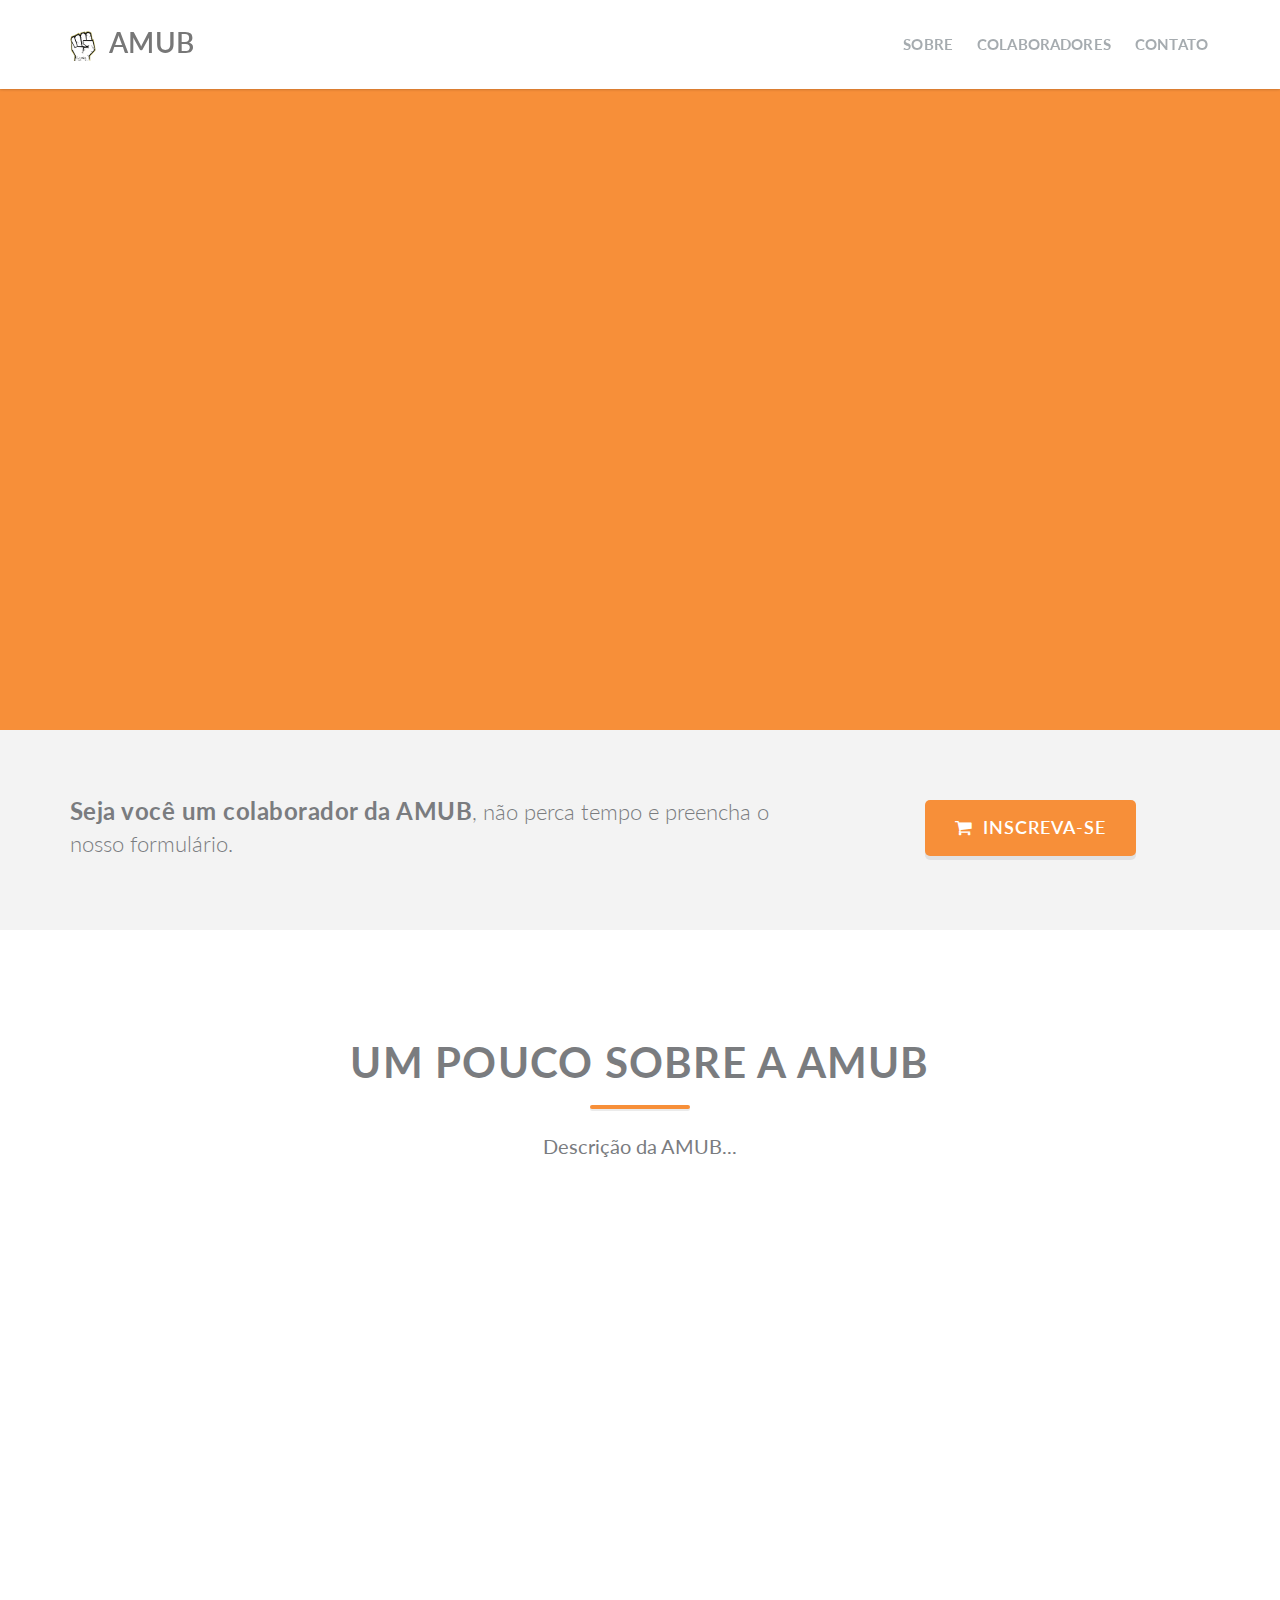
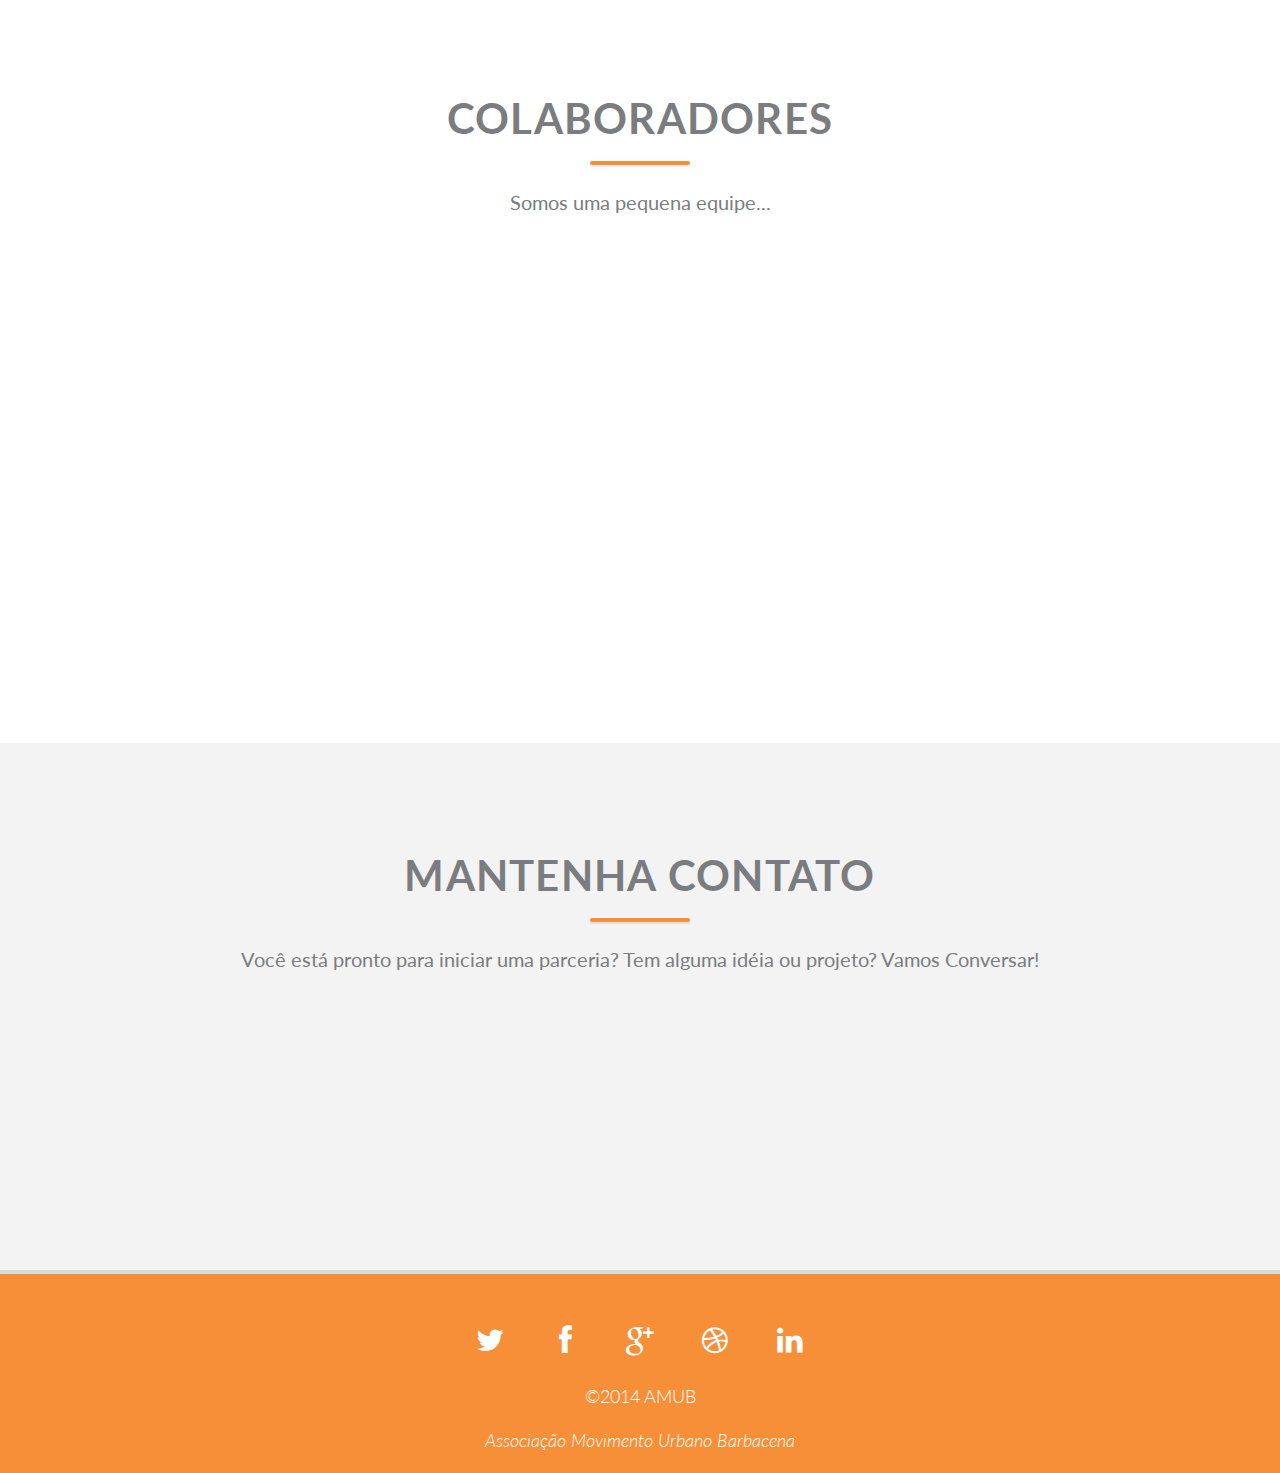
==== index.html @ cada004f "adicionado: index." ====
<!DOCTYPE html>
<html lang="en-US" class="no-js">
	<head>

		<!-- ==============================================
		Title and Meta Tags
		=============================================== -->
		<meta charset="utf-8">
		<title>AMUB | Associação Movimento Urbano Barbacena</title>
		<meta name="viewport" content="width=device-width, initial-scale=1, maximum-scale=1">
		<meta http-equiv="X-UA-Compatible" content="IE=edge">

		<!-- ==============================================
		Favicons
		=============================================== -->
		<link rel="shortcut icon" href="assets/favicon.png">
		<link rel="apple-touch-icon" href="assets/apple-touch-icon.png">
		<link rel="apple-touch-icon" sizes="72x72" href="assets/apple-touch-icon-72x72.png">
		<link rel="apple-touch-icon" sizes="114x114" href="assets/apple-touch-icon-114x114.png">
		
		<!-- ==============================================
		CSS
		=============================================== -->    
		<link rel="stylesheet" href="css/bootstrap.min.css">
		<link rel="stylesheet" href="css/font-awesome.css">
		<link rel="stylesheet" href="css/flexslider.css">
		<link rel="stylesheet" href="css/sequencejs-qubico.css" />
		<link rel="stylesheet" href="css/colorbox.css" />
		<link rel="stylesheet" href="css/qubico.css">
		<link id="main" rel="stylesheet" href="css/qubico-cyan.css">
		<link id="theme" rel="stylesheet" href="css/qubico-cyan.css">
		<link rel="stylesheet" href="css/style-switcher.css">
		
		
		<!-- ==============================================
		Fonts
		=============================================== -->
		<link href='http://fonts.googleapis.com/css?family=Dosis:600,700,800' rel='stylesheet' type='text/css'>
		<link href='http://fonts.googleapis.com/css?family=Lato:400,300,300italic,400italic,700,700italic,900' rel='stylesheet' type='text/css'>
		
		<!-- ==============================================
		JS
		=============================================== -->
			
		<!--[if lt IE 9]>
			<script src="js/respond.min.js"></script>
		<![endif]-->
		
		<script type="text/javascript" src="js/libs/modernizr.min.js"></script>
		
		
	</head>
  
	<body data-spy="scroll" data-target="#main-nav" data-offset="400">
		<!-- ==============================================
		MAIN NAV
		=============================================== -->
		<div id="main-nav" class="navbar navbar-fixed-top">
			<div class="container">
			
				<div class="navbar-header">
				
					<button type="button" class="navbar-toggle" data-toggle="collapse" data-target="#site-nav">
						<span class="icon-bar"></span><span class="icon-bar"></span><span class="icon-bar"></span>
					</button>
					
					<!-- ======= LOGO ========-->
					<a class="navbar-brand scrollto" href="index.html#home">
						<span class="logo-small"><img src="assets/logo-small-cyan.png" alt=""/></span>
						<span class="to-top"><i class="fa fa-arrow-up"></i></span>
						
						AMUB
						
						<!-- ==== Image Logo ==== -->
						<!--<img class="site-logo" src="assets/google-logo.png" alt="logo" />-->
					</a>
					
				</div>
				
				<div id="site-nav" class="navbar-collapse collapse">
					<ul class="nav navbar-nav navbar-right">
						<li class="sr-only">
							<a href="index.html#home" class="scrollto">Inicio</a>
						</li>
						<li>
							<a href="index.html#about" class="scrollto">Sobre</a>
						</li>
						<li>
							<a href="index.html#team" class="scrollto">Colaboradores</a>
						</li>
						<li>
							<a href="index.html#contact" class="scrollto">Contato</a>
						</li>
					</ul>
				</div><!--End navbar-collapse -->
				
			</div><!--End container -->
			
		</div><!--End main-nav -->
		
		<!-- ==============================================
		HEADER
		=============================================== -->
		<header id="home" class="jumbotron">
			
			<div id="sequence-theme">
			
				<div id="sequence">

					<ul class="controls">
						<li class="sequence-prev"><i class="fa fa-angle-left fa-fw"></i></li>
						<li class="sequence-next"><i class="fa fa-angle-right fa-fw"></i></li>
					</ul>

					<ul class="sequence-canvas container">
						<li>
							<div class="message-slide3">
								<h2 class="title in-from-left fast delay1">Bem Vindo a AMUB</h2>
								<p class="in-from-left fast delay3">Associação Movimento Urbano Barbacena</p>
							</div>
							<div class="slide3-img1 in-from-top fast">
								<img class="img-responsive" src="assets/slider/imac.png" alt="" />
							</div>
							<div class="slide3-img2 in-from-top fast delay1">
								<img class="img-responsive" src="assets/slider/ipad-flat.png" alt="" />
							</div>
							<div class="slide3-img3 in-from-top fast delay2">
								<img class="img-responsive" src="assets/slider/iphone-flat.png" alt="" />
							</div>
						</li>
					</ul>

				</div>
				
			</div>
			
		</header><!--End header -->
		
		<!-- ==============================================
		CALL TO ACTION
		=============================================== -->			
		<section class="gray-bg cta">
		
			<div class="container">
			
				<div class="row">
					<div class="col-md-8 cta-message">
						<p><strong>Seja você um colaborador da AMUB</strong>, não perca tempo e preencha o nosso formulário.</p>
					</div>
					<div class="col-md-4 cta-button">
						<p class="text-center"><a class="btn btn-qubico" href="https://wrapbootstrap.com/theme/qubico-one-page-creative-portfolio-WB0KC2813" target="_blank"><i class="fa fa-shopping-cart"></i>Inscreva-se</a></p>
					</div>
				</div><!--End row-->
				
			</div><!--End container -->
			
		</section><!--End Call to Action -->
		
		<!-- ==============================================
		FEATURES
		=============================================== -->
		<section id="about" class="white-bg padding-top-bottom">
		
			<div class="container features">
				
				<h1 class="section-title">UM POUCO SOBRE A AMUB</h1>
				<p class="section-description">Descrição da AMUB...</p>
				
				<div class="row">
				
					<div class="col-sm-4 scrollimation fade-up">
						
						<div class="media">
							<div class="icon pull-left">
								<i class="media-object icon-1 fa fa-html5"></i>
								<i class="media-object icon-2 fa fa-css3"></i>
							</div>
							
							<div class="media-body">
								<h4>BMX</h4>
								<p>Descrição BMX...</p>
							</div>
						</div>
						
					</div>
					
					<div class="col-sm-4 scrollimation fade-up d1">
						
						<div class="media">
							<div class="icon pull-left">
								<i class="media-object icon-1 fa fa-mobile"></i>
								<i class="media-object icon-2 fa fa-desktop"></i>
							</div>
							
							<div class="media-body">
								<h4>SKATE</h4>
								<p>Descrição SKATE...</p>
							</div>
						</div>
						
					</div>
					
					<div class="col-sm-4 scrollimation fade-up d2">
						
						<div class="media">
							<div class="icon pull-left">
								<i class="media-object icon-1 fa fa-leaf"></i>
								<i class="media-object icon-2 fa fa-pencil"></i>
							</div>
							
							<div class="media-body">
								<h4>SLACK LINE</h4>
								<p>Descrição SLACK LINE...</p>
							</div>
						</div>
						
					</div>
					
				</div>
				
				<div class="row">
					
					<div class="col-sm-4 scrollimation fade-up">
						
						<div class="media">
							<div class="icon pull-left">
								<i class="media-object icon-1 fa fa-heart-o"></i>
								<i class="media-object icon-2 fa fa-heart"></i>
							</div>
							
							<div class="media-body">
								<h4>HIP-HOP</h4>
								<p>Descrição HIP-HOP...</p>
							</div>
						</div>
						
					</div>
					
					<div class="col-sm-4 scrollimation fade-up d1">
						
						<div class="media">
							<div class="icon pull-left">
								<i class="media-object icon-1 fa fa-cog"></i>
								<i class="media-object icon-2 fa fa-cogs"></i>
							</div>
							
							<div class="media-body">
								<h4>INLINE</h4>
								<p>Descrição INLINE...</p>
							</div>
						</div>
						
					</div>
					
					<div class="col-sm-4 scrollimation fade-up d2">
						
						<div class="media">
							<div class="icon pull-left">
								<i class="media-object icon-1 fa fa-star-o"></i>
								<i class="media-object icon-2 fa fa-star"></i>
							</div>
							
							<div class="media-body">
								<h4>WHELLING</h4>
								<p>Descrição WHELLING...</p>
							</div>
						</div>
						
					</div>
					
				</div>
			
			</div>
			
		</section>
		
		<!-- ==============================================
		TEAM
		=============================================== -->
		<section id="team" class="white-bg padding-top-bottom">
		
			<div class="container">
				
				<h1 class="section-title">Colaboradores</h1>
				<p class="section-description">Somos uma pequena equipe...</p>
						
				<div class="row team-member">
				
					<div class="col-sm-3 col-sm-offset-1 member-thumb scrollimation fade-right">
					
						<img class="img-responsive img-center" src="assets/lucas-ribeiro.jpg" alt="" />
						<h4>Lucas Ribeiro</h4>
						<p class="title">Fundador</p>
						
					</div>
					
					<div class="col-sm-7 scrollimation fade-left">
					
						<div class="member-details">
							<p>descrição do lucas...</p>
							
							<ul class="member-socials">
								<li><a href="mailto:mail@example.com"><i class="fa fa-envelope fa-fw"></i></a></li>
								<li><a href="index.html#link"><i class="fa fa-twitter fa-fw"></i></a></li>
								<li><a href="index.html#link"><i class="fa fa-facebook fa-fw"></i></a></li>
								<li><a href="index.html#link"><i class="fa fa-linkedin fa-fw"></i></a></li>
							</ul>
						</div>
					</div>
				</div>
				
			</div>
			
		</section>


		<!-- ==============================================
		CONTACT
		=============================================== -->
		<section id="contact" class="gray-bg padding-top-bottom">
			
			<div class="container">
			
				<h1 class="section-title">MANTENHA CONTATO</h1>
				<p class="section-description">Você está pronto para iniciar uma parceria? Tem alguma idéia ou projeto? Vamos Conversar!</p>
				
				<div class="row">
				
					<div class="col-sm-4 text-center contact-item scrollimation fade-right">
					
						<a class="icon" href="http://goo.gl/maps/0m7WQ" target="_blank"><i class="fa fa-map-marker fa-fw"></i></a>
						<h2>Localização</h2>
						<p>Barbacena, rua bahia...</p>
						
					</div>
				
					<div class="col-sm-4 text-center contact-item scrollimation fade-up">
					
						<a class="icon" href="mailto:mail@example.com"><i class="fa fa-envelope fa-fw"></i></a>
						<h2>Envie um email</h2>
						<p>mail@example.com</p>
						
					</div>
					
					<div class="col-sm-4 text-center contact-item scrollimation fade-left">
					
						<a class="icon" href="index.html#link"><i class="fa fa-phone fa-fw"></i></a>
						<h2>Telefone</h2>
						<p>+55 3332-4453</p>
					
					</div>
					
				</div>
			
			</div>
			
		</section>
		
		<!-- ==============================================
		FOOTER
		=============================================== -->	
		<footer id="main-footer" class="color-bg light-typo">
		
			<div class="container text-center">
				<ul class="social-links">
					<li><a href="index.html#link"><i class="fa fa-twitter fa-fw"></i></a></li>
					<li><a href="index.html#link"><i class="fa fa-facebook fa-fw"></i></a></li>
					<li><a href="index.html#link"><i class="fa fa-google-plus fa-fw"></i></a></li>
					<li><a href="index.html#link"><i class="fa fa-dribbble fa-fw"></i></a></li>
					<li><a href="index.html#link"><i class="fa fa-linkedin fa-fw"></i></a></li>
				</ul>
				<p>&copy;2014 AMUB</p>
				<em>Associação Movimento Urbano Barbacena</em>
			
			</div>
			
		</footer>
		
		
		<!-- ==============================================
		SCRIPTS
		=============================================== -->	
		<script src="http://ajax.googleapis.com/ajax/libs/jquery/1.8.2/jquery.min.js"></script>
		<script>window.jQuery || document.write('<script src="js/libs/jquery-1.8.2.min.js">\x3C/script>')</script>
		
		<script src="js/libs/bootstrap.min.js"></script>
		<script src='js/jquery.easing.1.3.min.js'></script>
		<script src='js/jquery.scrollto.js'></script>
		<script src='js/jquery.flexslider.min.js'></script>
		<script src='js/jquery.fitvids.js'></script>
		<script src='js/jquery.fittext.js'></script>
		<script src="js/waypoints.min.js"></script>
		<script src="js/jquery.countTo.js"></script>
		<script src="js/jquery.easypiechart.js"></script>
		<script src="js/jquery.sequence-min.js"></script>
		<script src="js/jquery.colorbox-min.js"></script>
		<script src="js/contact.js"></script>
		<script src="js/qubico.js"></script>
		<script src="js/style-switcher.js"></script>

	</body>
	
</html>
---- css/sequencejs-qubico.css ----
/*
Theme created for use with Sequence.js (http://www.sequencejs.com/)

Theme: Apple Style
Version: 1.3
Theme Author: Ian Lunn @IanLunn
Author URL: http://www.ianlunn.co.uk/
Theme URL: http://www.sequencejs.com/themes/apple-style/

This is a FREE theme and is available under a MIT License:
http://www.opensource.org/licenses/mit-license.php

Sequence.js and its dependencies are (c) Ian Lunn Design 2012 - 2013 unless otherwise stated.
*/
/* CSS RESET - http://meyerweb.com/eric/tools/css/reset/ v2.0 | 20110126 */


ol, ul {
  list-style: none;
}


#sequence-theme {
  width: 100%;
  height: 650px;
  overflow: hidden;
}

/* when in fallback mode (for browsers that don't support transitions) hide anything outside of the Sequence container */
#sequence.sequence-fallback {
  overflow: hidden;
}

#sequence {
  position: relative;
  height: 650px;
  width: 100%;
  margin: 0 auto;
  background: transparent;
  opacity:0;
  /* Preloader */
  /* !Preloader */
  /* Frame Animations */
  /* !Frame Animations */
}
#sequence > .sequence-canvas {
    position:relative;
  height: 100%;
  padding:0;
}
#sequence > .sequence-canvas > li {
  position: absolute;
  width: 100%;
  height: 100%;
  z-index: 1;
}
#sequence > .sequence-canvas li > * {
  position: absolute;
}

#sequence h2 {
  font-family: "Dosis", sans-serif;
  font-size: 58px;
  font-weight: bold;
  margin: 0 0 10px 0;
}

#sequence p {
    line-height:32px;
}

#sequence h3 {
  font-family: "Magra", sans-serif;
  font-size: 20px;
}
#sequence .controls {
  height: 49px;
  margin: -25px auto 0;
  padding:0;
  position: relative;
  top: 50%;
  width: 100%;
  z-index: 9998;
}
#sequence .sequence-prev,
#sequence .sequence-next {
  position: absolute;
  z-index: 10000;
  cursor:pointer;
  transition:opacity .3s ease-out;
    width: auto;
    height: 70px;
    line-height:70px;
    top:50%;
    margin-top:-35px;
    font-size:68px;
    opacity: 0.6;
}
#sequence .sequence-next {
  right: 0;
}
#sequence .sequence-prev {
  left: 0;
}

#sequence .sequence-next:hover,
#sequence .sequence-prev:hover,
#sequence .sequence-pause:hover {
  opacity:1;
}
#sequence .sequence-preloader {
  height: 100%;
  position: absolute;
  width: 100%;
  z-index: 999999;
}
#sequence .sequence-preloader img {
  background: #ff9933;
  -webkit-border-radius: 6px;
  -moz-border-radius: 6px;
  -ms-border-radius: 6px;
  -o-border-radius: 6px;
  border-radius: 6px;
  display: inline-block;
  height: 12px;
  opacity: 0;
  position: relative;
  top: -50%;
  width: 12px;
  -webkit-animation: preload 1s infinite;
  -moz-animation: preload 1s infinite;
  -ms-animation: preload 1s infinite;
  -o-animation: preload 1s infinite;
  animation: preload 1s infinite;
}
#sequence .sequence-preloader .preloading {
  height: 12px;
  margin: 0 auto;
  top: 50%;
  position: relative;
  width: 48px;
}
#sequence .sequence-preloader img:nth-child(2) {
  -webkit-animation-delay: 0.15s;
  -moz-animation-delay: 0.15s;
  -ms-animation-delay: 0.15s;
  -o-animation-delay: 0.15s;
  animation-delay: 0.15s;
}
#sequence .sequence-preloader img:nth-child(3) {
  -webkit-animation-delay: 0.3s;
  -moz-animation-delay: 0.3s;
  -ms-animation-delay: 0.3s;
  -o-animation-delay: 0.3s;
  animation-delay: 0.3s;
}
#sequence .sequence-preloader .preloading-complete {
  opacity: 0;
  visibility: hidden;
  -webkit-transition-duration: 1s;
  -moz-transition-duration: 1s;
  -ms-transition-duration: 1s;
  -o-transition-duration: 1s;
  transition-duration: 1s;
}
#sequence .slide1-img {
  right:2%;
  bottom:100px;
  width:45%;
}

#sequence .imac-screen {
    position:absolute;
    width:89.2%;
    height:66%;
    top:5.2%;
    left:5.5%;
    overflow:hidden;
}

#sequence .message-slide1 {
  left: 2%;
  top: 200px;
  width:45%;
}
#sequence .slide2-img {
  left: 10%;
  bottom:100px;
    width:30%;
}

#sequence .ipad-screen {
    position:absolute;
    width:84.5%;
    height:82.4%;
    top:8.8%;
    left:7.5%;
    overflow:hidden;
}

#sequence .message-slide2 {
  right: 10%;
  top: 200px;
    width:40%;
}
#sequence .slide3-img2 {
    width:17%;
  right:37%;
  bottom:100px;
  z-index: 3;
}
#sequence .slide3-img3 {
    width:8%;
  right: 0;
  bottom:100px;
  z-index: 2;
}

#sequence .iphone-screen {
    position:absolute;
    width:83%;
    height:72%;
    top:14.4%;
    left:9%;
    overflow:hidden;
}

#sequence .slide3-img1 {
  right:2%;
  bottom:100px;
  width:45%;
  z-index: 1;
}
#sequence .message-slide3 {
  left: 2%;
  top: 200px;
  width:40%;
}

#sequence .sequence-canvas .in-from-left {
  -webkit-transform: translateX(-1000px);
  -moz-transform: translateX(-1000px);
  -ms-transform: translateX(-1000px);
  -o-transform: translateX(-1000px);
  transform: translateX(-1000px);
}

#sequence .sequence-canvas .animate-in .in-from-left {
  -webkit-transform: translateX(0);
  -moz-transform: translateX(0);
  -ms-transform: translateX(0);
  -o-transform: translateX(0);
  transform: translateX(0);
}

#sequence .sequence-canvas .animate-out .in-from-left {
  -webkit-transform: translateX(-1000px);
  -moz-transform: translateX(-1000px);
  -ms-transform: translateX(-1000px);
  -o-transform: translateX(-1000px);
  transform: translateX(-1000px);
}

#sequence .sequence-canvas .in-from-right {
  -webkit-transform: translateX(1000px);
  -moz-transform: translateX(1000px);
  -ms-transform: translateX(1000px);
  -o-transform: translateX(1000px);
  transform: translateX(1000px);
}

#sequence .sequence-canvas .animate-in .in-from-right {
  -webkit-transform: translateX(0);
  -moz-transform: translateX(0);
  -ms-transform: translateX(0);
  -o-transform: translateX(0);
  transform: translateX(0);
}

#sequence .sequence-canvas .animate-out .in-from-right {
  -webkit-transform: translateX(1000px);
  -moz-transform: translateX(1000px);
  -ms-transform: translateX(1000px);
  -o-transform: translateX(1000px);
  transform: translateX(1000px);
}

#sequence .sequence-canvas .in-from-top {
  -webkit-transform: translateY(-1000px);
  -moz-transform: translateY(-1000px);
  -ms-transform: translateY(-1000px);
  -o-transform: translateY(-1000px);
  transform: translateY(-1000px);
}

#sequence .sequence-canvas .animate-in .in-from-top {
  -webkit-transform: translateY(0);
  -moz-transform: translateY(0);
  -ms-transform: translateY(0);
  -o-transform: translateY(0);
  transform: translateY(0);
}

#sequence .sequence-canvas .animate-out .in-from-top {
  -webkit-transform: translateY(-1000px);
  -moz-transform: translateY(-1000px);
  -ms-transform: translateY(-1000px);
  -o-transform: translateY(-1000px);
  transform: translateY(-1000px);
}

#sequence .sequence-canvas .in-from-bottom {
  -webkit-transform: translateY(1000px);
  -moz-transform: translateY(1000px);
  -ms-transform: translateY(1000px);
  -o-transform: translateY(1000px);
  transform: translateY(1000px);
}

#sequence .sequence-canvas .animate-in .in-from-bottom {
  -webkit-transform: translateY(0);
  -moz-transform: translateY(0);
  -ms-transform: translateY(0);
  -o-transform: translateY(0);
  transform: translateY(0);
}

#sequence .sequence-canvas .animate-out .in-from-bottom {
  -webkit-transform: translateY(1000px);
  -moz-transform: translateY(1000px);
  -ms-transform: translateY(1000px);
  -o-transform: translateY(1000px);
  transform: translateY(1000px);
}

#sequence .sequence-canvas .fast {
  -webkit-transition-duration: 0.8s;
  -moz-transition-duration: 0.8s;
  -ms-transition-duration: 0.8s;
  -o-transition-duration: 0.8s;
  transition-duration: 0.8s;
  transition-delay:.6s;
}

#sequence .sequence-canvas .slow {
  -webkit-transition-duration: 1.2s;
  -moz-transition-duration: 1.2s;
  -ms-transition-duration: 1.2s;
  -o-transition-duration: 1.2s;
  transition-duration: 1.2s;
  transition-delay:.6s;
}

#sequence .sequence-canvas .animate-out .slow,
#sequence .sequence-canvas .animate-out .fast{
  transition-delay:0s;
	
}

#sequence .sequence-canvas .delay1 {
  transition-delay:1s;
}

#sequence .sequence-canvas .delay2 {
  transition-delay:1.4s;
}

#sequence .sequence-canvas .delay3 {
  transition-delay:1.8s;
}


#sequence .sequence-canvas li > * {
	opacity:0;
  -webkit-transition-duration: 1.2s;
  -moz-transition-duration: 1.2s;
  -ms-transition-duration: 1.2s;
  -o-transition-duration: 1.2s;
  transition-duration: 1.2s;
}

#sequence .sequence-canvas .animate-in > * {
	opacity:1;
}

#sequence .sequence-canvas .animate-out > * {
	opacity:0;
}

@media (max-width: 991px){
    #sequence,
    #sequence-theme{
        height:530px;
    }
}

@media (max-width: 767px){
    
    #sequence,
    #sequence-theme{
        height:400px;
    }
    
    #sequence .slide1-img,
    #sequence .slide2-img,
    #sequence .message-slide1,
    #sequence .message-slide2,
    #sequence .message-slide3 {
      top:80px;
      bottom: auto;
    }
    
    #sequence .slide3-img2 {
      bottom:50px;
    }
    #sequence .slide3-img3 {
      right:1%;
      bottom:50px;
    }
    
    #sequence .slide3-img1 {
      bottom:50px;
    }
}

@media (max-width: 479px){
    #sequence,
    #sequence-theme{
        height:300px;
    }
    
    #sequence p {
        line-height:18px;
    }
}

@media (max-width: 1169px){
	
	#sequence .controls {
		display:none;
	}

}
---- css/colorbox.css ----
/*
    Colorbox Core Style:
    The following CSS is consistent between example themes and should not be altered.
*/
#colorbox, #cboxOverlay, #cboxWrapper{position:absolute; top:0; left:0; z-index:9999; overflow:hidden;}
#cboxOverlay{position:fixed; width:100%; height:100%;}
#cboxMiddleLeft, #cboxBottomLeft{clear:left;}
#cboxContent{position:relative;}
#cboxLoadedContent{overflow:auto; -webkit-overflow-scrolling: touch;}
#cboxTitle{margin:0;}
#cboxLoadingOverlay, #cboxLoadingGraphic{position:absolute; top:0; left:0; width:100%; height:100%;}
#cboxPrevious, #cboxNext, #cboxClose, #cboxSlideshow{cursor:pointer;}
.cboxPhoto{float:left; margin:auto; border:0; display:block; max-width:none; -ms-interpolation-mode:bicubic;}
.cboxIframe{width:100%; height:100%; display:block; border:0;}
#colorbox, #cboxContent, #cboxLoadedContent{box-sizing:content-box; -moz-box-sizing:content-box; -webkit-box-sizing:content-box;}

/* 
    User Style:
    Change the following styles to modify the appearance of Colorbox.  They are
    ordered & tabbed in a way that represents the nesting of the generated HTML.
*/
#cboxOverlay{background:rgba(0,0,0,0.9);}
#colorbox{outline:0;}
    #cboxTopLeft{width:21px; height:21px; background:url(images/controls.png) no-repeat -101px 0;}
    #cboxTopRight{width:21px; height:21px; background:url(images/controls.png) no-repeat -130px 0;}
    #cboxBottomLeft{width:21px; height:21px; background:url(images/controls.png) no-repeat -101px -29px;}
    #cboxBottomRight{width:21px; height:21px; background:url(images/controls.png) no-repeat -130px -29px;}
    #cboxMiddleLeft{width:21px; background:url(images/controls.png) left top repeat-y;}
    #cboxMiddleRight{width:21px; background:url(images/controls.png) right top repeat-y;}
    #cboxTopCenter{height:21px; background:url(images/border.png) 0 0 repeat-x;}
    #cboxBottomCenter{height:21px; background:url(images/border.png) 0 -29px repeat-x;}
    #cboxContent{background:#fff; overflow:hidden;}
        .cboxIframe{background:#fff;}
        #cboxError{padding:50px; border:1px solid #ccc;}
        #cboxLoadedContent{margin-bottom:28px;}
        #cboxTitle{position:absolute; bottom:4px; left:0; text-align:center; width:100%; color:#949494;}
        #cboxCurrent{position:absolute; bottom:4px; left:58px; color:#949494;}
        #cboxLoadingOverlay{background:url(images/loading_background.png) no-repeat center center;}
        #cboxLoadingGraphic{background:url(images/loading.gif) no-repeat center center;}

        /* these elements are buttons, and may need to have additional styles reset to avoid unwanted base styles */
        #cboxPrevious, #cboxNext, #cboxSlideshow, #cboxClose {border:0; padding:0; margin:0; overflow:visible; width:auto; background:none; }
        
        /* avoid outlines on :active (mouseclick), but preserve outlines on :focus (tabbed navigating) */
        #cboxPrevious:active, #cboxNext:active, #cboxSlideshow:active, #cboxClose:active {outline:0;}

        #cboxSlideshow{position:absolute; bottom:4px; right:30px; color:#0092ef;}
        #cboxPrevious{position:absolute; bottom:0; left:0; background:url(images/controls.png) no-repeat -75px 0; width:25px; height:25px; text-indent:-9999px;}
        #cboxPrevious:hover{background-position:-75px -25px;}
        #cboxNext{position:absolute; bottom:0; left:27px; background:url(images/controls.png) no-repeat -50px 0; width:25px; height:25px; text-indent:-9999px;}
        #cboxNext:hover{background-position:-50px -25px;}
        #cboxClose{position:absolute; bottom:0; right:0; background:url(images/controls.png) no-repeat -25px 0; width:25px; height:25px; text-indent:-9999px;}
        #cboxClose:hover{background-position:-25px -25px;}

/*
  The following fixes a problem where IE7 and IE8 replace a PNG's alpha transparency with a black fill
  when an alpha filter (opacity change) is set on the element or ancestor element.  This style is not applied to or needed in IE9.
  See: http://jacklmoore.com/notes/ie-transparency-problems/
*/
.cboxIE #cboxTopLeft,
.cboxIE #cboxTopCenter,
.cboxIE #cboxTopRight,
.cboxIE #cboxBottomLeft,
.cboxIE #cboxBottomCenter,
.cboxIE #cboxBottomRight,
.cboxIE #cboxMiddleLeft,
.cboxIE #cboxMiddleRight {
    filter: progid:DXImageTransform.Microsoft.gradient(startColorstr=#00FFFFFF,endColorstr=#00FFFFFF);
}
---- css/qubico.css ----
/*--------------------
-----Main Styles------
----------------------*/
body{
	font-family: Lato, Arial, sans-serif;
	font-size:18px;
	color:#7a7c7f;
	font-weight:300;
	overflow-x:hidden;
}

h1,
h2,
h3,
h4,
h5,
h6{
	font-family: Lato, Arial, sans-serif;
    font-weight:400;
    letter-spacing:0.02em;
    margin:0 0 20px;
}

p {
    font-size:18px;
    line-height:24px;
    font-weight:300;
    margin-bottom:20px;
}

.lead {
    font-size:20px;
    line-height:28px;
    font-weight:100;
    letter-spacing:0.02em;
    margin-top:40px;
    margin-bottom:40px;
}

a,
a:hover,
a:focus {
    outline:none !important;
    text-decoration:none;
}

a {
  color:#5cc9df;
  text-decoration: none;
}

a:hover,
a:focus {
  color:#5cc9df;
  text-decoration: underline;
}

a:focus,
.btn:focus {
  outline: none;
}

.color-bg a{
	color:#fff;
	text-decoration: underline;
}

.color-bg a:hover,
.color-bg a:focus {
  color:#fff;
  text-decoration: none;
}

.primary {
	color:#5cc9df;
}

/*----------------------
---Main Layout Styles---
------------------------*/
.img-center{
    margin:0 auto;
}

.padding-top-bottom {
    padding:100px 0;
}

.padding-top {
    padding:100px 0 0;
}

.navbar {
    margin:0;
    border-radius:0;
}

.section-title{
    position:relative;
    margin-bottom:40px;
    font-size:42px;
    line-height:64px;
    font-weight:700;
    letter-spacing:0.03em;
    text-align:center;
    text-transform:uppercase;
}

.section-title:after{
    display:block;
    content:"";
    width:100px;
    height:4px;
    position:absolute;
    left:50%;
    bottom:-15px;
    margin-left:-50px;
    background:#5cc9df;
    border-radius:3px;
    box-shadow:0 2px 0 rgba(0,0,0,0.08);
}

.section-description {
    text-align:center;
    font-size:20px;
    font-weight:400;
	margin-bottom:60px;
}

.subsection-title{  
    text-align:center;
    margin-top:80px;
}

.subsection-description {
    text-align:center;
	margin-bottom:60px;
}

/*------------------
----- Buttons ------
--------------------*/

.btn-qubico {
	border: none;
	font-family: inherit;
	font-size: inherit;
	cursor: pointer;
	padding: 15px 30px;
	display: inline-block;
	margin:20px 0;
	text-transform: uppercase;
	text-decoration: none;
	letter-spacing: 1px;
	font-weight: 600;
	outline: none;
	position: relative;
	background: #5cc9df;
	color: #fff;
	box-shadow: 0 4px rgba(0,0,0,0.07);
	border-radius: 5px;
	-webkit-transition: none;
	-moz-transition: none;
	transition: none;
}

.btn-qubico:hover,
.btn-qubico:focus {
	color: #fff;
	box-shadow: 0 3px rgba(0,0,0,0.07);
	top: 1px;
	text-decoration: none;
}

.btn-qubico:active {
	color: #fff;
	box-shadow: 0 2px rgba(0,0,0,0.07);
	top: 2px;
	text-decoration: none;
}

.btn-qubico.white {
	background: transparent;
	border:2px solid #fff;
	box-shadow: none;
	text-decoration: none;
	-webkit-transition:all .3s ease-out;
	transition:all .3s ease-out;
}

.btn-qubico.white:hover,
.btn-qubico.white:focus,
.btn-qubico.white:active {
	background: #fff;
	color:#5CC9DF;
	top:0;
	box-shadow:0 3px rgba(0,0,0,0.1);
	text-decoration: none;
}

.btn-qubico [class*=fa]{
    margin-right:10px;
}

/*----------------
----- Colors -----
------------------*/

.white-bg{
    background:#fff;
}

.gray-bg{
    background:#f3f3f3;
}

.color-bg{
    background:#5cc9df;
}

.dark-bg{
    background:#4E5961;
}

.light-typo {
    color:#fff;
}

.color-bg.light-typo .section-title:after{
	background:#fff;
}

/*----------------------
----Navigation Styles---
------------------------*/
#main-nav .navbar-toggle{
    border:1px solid #4E5961;
    border-radius:0;
}

#main-nav .icon-bar {
    background:#4E5961;
}

.navbar-brand,
.navbar-brand:hover,
.navbar-brand:active,
.navbar-brand:focus {
    position:relative;
    padding:0 10px;
    font-size:28px;
    line-height:54px;
    font-weight:600;
    color:#777;
    font-variant:small-caps;
    letter-spacing:0.02em;
    -webkit-transition:font-size .2s ease-out;
    transition:font-size .2s ease-out;
    overflow:hidden;
}

#main-nav{
    background:#fff;
    color:#4E5961;
    box-shadow:0 0 3px rgba(0,0,0,0.3);
    z-index:9999;
}

#main-nav.scrolled .navbar-toggle{
    color:#5AA9CE;
    border-color:#5AA9CE;
}

#main-nav.scrolled .navbar-toggle .icon-bar{
    background:#5AA9CE;
}

#main-nav .container{
    padding:15px 20px;
    -webkit-transition:padding 0.3s ease-out;
    transition:padding 0.3s ease-out;
}

#main-nav .nav a{
    position:relative;
    z-index:1;
}

#main-nav .nav a,
#main-nav .nav a:active,
#main-nav .nav a:hover{
    padding:0px 5px;
    font-size:15px;
    line-height:54px;
    font-weight:700;
    letter-spacing:0.01em;
    text-transform:uppercase;
    background:transparent;
    color:#4E5961;
    opacity:0.5;
    -webkit-transition:opacity 0.2s ease-out;
    transition:opacity 0.2s ease-out; 
}

#main-nav .nav .active a,
#main-nav .nav a:hover{
    opacity:1;
}

#main-nav .nav a:before {
    display:block;
    position:absolute;
    bottom:0;
    left:10%;
    content:"";
    width:80%;
    height:3px;
    background:#5cc9df;
    z-index:-1;
    opacity:0;
    -webkit-transition:all 0.3s ease-out;
    transition:all 0.3s ease-out;
}

#main-nav .nav a:hover:before,
#main-nav .nav .active a:before {
    bottom:7px;
    opacity:1;
}

.no-csstransforms #main-nav .nav a:before {
	display:none;
}

.no-csstransforms #main-nav .nav a:hover,
.no-csstransforms #main-nav .nav .active a {
	color:#5AA9CE;
}

#main-nav li{
    background:transparent;
    margin:0 5px;
    border:2px solid transparent;
}

#main-nav .dropdown-menu a{
    font-size:14px;
}

.site-logo {
    max-height:54px;
}

.logo-small{
    display:inline-block;
    vertical-align:top;
    margin-right:5px;
    opacity:1;
    -webkit-transition:all .2s ease-in;
    transition:all .2s ease-in;
}

.to-top {
    display:inline-block;
    position:absolute;
    top:50%;
    margin-top:-14px;
    left:10px;
    width:30px;
    height:30px;
    font-size:16px;
    line-height:29px;
    text-align:center;
    color:#fff;
    border-radius:50%;
    background:#eee;
    opacity:0;
    -webkit-transform:translateY(50px);
    transform:translateY(50px);
    -webkit-transition:all .3s ease-out;
    transition:all .3s ease-out;
}

.navbar-brand:hover .logo-small{
    opacity:0;
    -webkit-transform:translateY(-50px);
    transform:translateY(-50px);
    -webkit-transition:all .3s ease-out;
    transition:all .3s ease-out;
}

.navbar-brand:hover .to-top{
    opacity:1;
    -webkit-transform:translateY(0);
    transform:translateY(0);
}

/*----------------------
-----Header Styles------
------------------------*/

.jumbotron {
    background:#5cc9df;
    color:#fff;
    padding:0;
    margin-bottom:0;
    padding-top:80px;
}

/*-------------------------
------Call to action-------
--------------------------*/
.cta {
    padding:50px 0 30px;
}

.cta .cta-message p {
    padding:15px 0 20px;
    font-size:22px;
    line-height:32px;
}

.cta .cta-message strong {
    font-size:24px;
    letter-spacing:0.02em;
}

.cta .cta-button{
    padding:0;
}

/*--------------------
---Features Styles---
----------------------*/
.features .section-description{
    margin-bottom:80px;
}

.features .icon {
    width:80px;
    height:80px;
    text-align:center;
    background:#cccfd5;
    color:#fff;
    font-size:28px;
    line-height:80px;
    border-radius:50%;
    box-shadow:0 3px rgba(0,0,0,0.05);
    -webkit-transition:background .3s ease-out;
    transition:background .3s ease-out;
}

.features .media:hover .icon {
    background:#5CC9DF;
}

.features .icon .icon-1 {
    width:80px;
    opacity:1;
    -webkit-transform:scale(1);
    transform:scale(1);
    -webkit-transition:all .3s ease-out .2s;
    transition:all .3s ease-out .2s;
}

.features .icon .icon-2 {
    width:80px;
    position:relative;
    top:-80px;
    opacity:0;
    -webkit-transform:scale(2);
    transform:scale(2);
    -webkit-transition:all .3s ease-out 0s;
    transition:all .3s ease-out 0s;
}

.features .media:hover .icon .icon-1 {
    opacity:0;
    -webkit-transform:scale(0);
    transform:scale(0);
    -webkit-transition:all .3s ease-out 0s;
    transition:all .3s ease-out 0s;
}

.features .media:hover .icon .icon-2 {
    opacity:1;
    -webkit-transform:scale(1);
    transform:scale(1);
    -webkit-transition:all .3s ease-out .2s;
    transition:all .3s ease-out .2s;
}

.features .media {
    margin-bottom:40px;
}

.features .media-body p{
    font-size:16px;
}

.features .media h4 {
    -webkit-transition:color .3s ease-out;
    transition:color .3s ease-out;
}

.features .media:hover h4 {
    color:#5CC9DF;
}

/*--------------------
--CTA iPhones Styles--
----------------------*/
.cta-iphones h2{
    margin-top:60px;
}

.cta-iphones .iphones-wrapper{
    max-width:450px;
    margin:0 auto;
    position:relative;
}

.cta-iphones .iphone-portrait-frame {
    position:relative;
    width:39.5%;
}

.cta-iphones .iphone-landscape-frame {
    position:absolute;
    bottom:0;
    right:0;
    width:84%;
}

.cta-iphones .scrollimation .iphone-landscape-frame {
    -webkit-transform:rotate(-90deg);
    transform:rotate(-90deg);
    -webkit-transform-origin:0% 100%;
    transform-origin:0% 100%;
	-webkit-transition:-webkit-transform .5s ease-in;
	transition:transform .5s ease-in;
}

.touch .cta-iphones .scrollimation .iphone-landscape-frame {
    -webkit-transform:rotate(0deg);
    transform:rotate(0deg);
}

.cta-iphones .scrollimation .iphone-landscape-frame.in {
    -webkit-transform:rotate(0deg);
    transform:rotate(0deg);
}

.cta-iphones .iphone-portrait-screen{
    position:absolute;
    width:87%;
    height:72.7%;
    top:13%;
    left:6.5%;
    overflow:hidden;
}

.cta-iphones .iphone-landscape-screen{
    position:absolute;
    width:72.7%;
    height:87%;
    top:6.5%;
    right:13%;
    overflow:hidden;
}
/*-----------------------
-----Services Styles-----
-------------------------*/
.services{
    margin-top:80px;
    margin-bottom:40px;
}

.services .icon {
    position:relative;
    width:150px;
    height:150px;
    margin:0 auto;
    text-align:center;
    background:#5CC9DF;
    line-height:150px;
    font-size:48px;
    color:#fff;
    border-radius:50%;
    box-shadow:0 0 0 0 rgba(0,0,0,0.0);
    margin-bottom:40px;
    -webkit-transition:all .3s ease-out;
    transition:all .3s ease-out;
}

.services .item:hover .icon {
    font-size:38px;
    box-shadow:0 0 0 10px rgba(0,0,0,0.05);
}

.services .icon:after{
    display:block;
    content:"";
    position:absolute;
    width:150px;
    height:150px;
    top:0;
    left:0;
    border-radius:50%;
    box-shadow:inset 0 0 0 0 rgba(0,0,0,0.08);
    background:transparent;
    -webkit-transition:box-shadow .3s ease-out;
    transition:box-shadow .3s ease-out;
}

.services .item:hover .icon:after {
    box-shadow:inset 0 0 0 10px rgba(0,0,0,0.08);
}

.services h3 {
    font-size:21px;
    font-weight:400;
    text-transform:uppercase;
    -webkit-transition:color .3s ease-out;
    transition:color .3s ease-out;
}

.services .item:hover h3 {
    color:#5CC9DF;
}

.services p {
    padding:0 20px;
    font-size:16px;
    line-height:21px;
}


/*--------------------
----Process Styles----
----------------------*/

.process-list{
    margin:0;
    padding:0;
    background:transparent;
    list-style:none;
    text-align:center;
    width:100%;
}

.process-list li{
    display:inline-block;
    background:transparent;
    margin:20px 0;
    width:19%;
    vertical-align:top;
}

.process-list .icon{
    position:relative;
    display:block;
    text-align:center;
    width:120px;
    height:120px;
    margin:0 auto 30px;
    background:#bbb;
    border-radius:50%;
    font-size:48px;
    line-height:120px;
    color:#fff;
    -webkit-transition:all 0.2s ease-out;
    transition:all 0.2s ease-out;
}

.process-list .icon:hover{
    font-size:36px;
    -webkit-transform:scale(1.1);
    transform:scale(1.1);
}

.process-list li:nth-child(1) .icon{
    background:#eee;
}

.process-list li:nth-child(2) .icon{
    background:#ddd;
}

.process-list li:nth-child(3) .icon{
    background:#ccc;
}

.process-list li:nth-child(4) .icon{
    background:#bbb;
}

.process-list li:nth-child(5) .icon{
    background:#aaa;
}

.process-list li.colored .icon{
    background:#5CC9DF;
}

.scrollimation .process-list li:nth-child(1) {
	-webkit-transform:scale(0);
	transform:scale(0);
	-webkit-transition:-webkit-transform .6s cubic-bezier(.17,.89,.42,1.4);
	transition:transform .6s cubic-bezier(.17,.89,.42,1.4);
}

.touch .scrollimation .process-list li:nth-child(1),
.scrollimation.in .process-list li:nth-child(1) {
	-webkit-transform:scale(1);
	transform:scale(1);
}

.scrollimation .process-list li:nth-child(2) {
	-webkit-transform:scale(0);
	transform:scale(0);
	-webkit-transition:-webkit-transform .6s cubic-bezier(.17,.89,.42,1.4) .4s;
	transition:transform .6s cubic-bezier(.17,.89,.42,1.4) .4s;
}

.touch .scrollimation .process-list li:nth-child(2),
.scrollimation.in .process-list li:nth-child(2) {
	-webkit-transform:scale(1);
	transform:scale(1);
}

.scrollimation .process-list li:nth-child(3) {
	-webkit-transform:scale(0);
	transform:scale(0);
	-webkit-transition:-webkit-transform .6s cubic-bezier(.17,.89,.42,1.4) .8s;
	transition:transform .6s cubic-bezier(.17,.89,.42,1.4) .8s;
}

.touch .scrollimation .process-list li:nth-child(3),
.scrollimation.in .process-list li:nth-child(3) {
	-webkit-transform:scale(1);
	transform:scale(1);
}

.scrollimation .process-list li:nth-child(4) {
	-webkit-transform:scale(0);
	transform:scale(0);
	-webkit-transition:-webkit-transform .6s cubic-bezier(.17,.89,.42,1.4) 1.2s;
	transition:transform .6s cubic-bezier(.17,.89,.42,1.4) 1.2s;
}

.touch .scrollimation .process-list li:nth-child(4),
.scrollimation.in .process-list li:nth-child(4) {
	-webkit-transform:scale(1);
	transform:scale(1);
}

.scrollimation .process-list li:nth-child(5) {
	-webkit-transform:scale(0);
	transform:scale(0);
	-webkit-transition:-webkit-transform .6s cubic-bezier(.17,.89,.42,1.4) 1.6s;
	transition:transform .6s cubic-bezier(.17,.89,.42,1.4) 1.6s;
}

.touch .scrollimation .process-list li:nth-child(5),
.scrollimation.in .process-list li:nth-child(5) {
	-webkit-transform:scale(1);
	transform:scale(1);
}

.process-list h4{
    font-size:21px;
    font-weight:400;
}

.process-box {
    margin-bottom:60px;
    position:relative;
    z-index:1;
}

.process-line {
    position:absolute;
    width:80%;
    margin:0 10%;
    height:0;
    top:80px;
    border-top:3px dotted #5cc9df;
    z-index:-1;
}

.scrollimation .process-line{
    width:0;
	-webkit-transition:width 2.5s ease-out;
	transition:width 2.5s ease-out;
}

.touch .scrollimation .process-line,
.scrollimation.in .process-line {
    width:80%;
}
/*-----------------------
---iPad Slider Styles----
-------------------------*/

.ipad-frame {
    display:block;
    position:relative;
    width:100%;
    max-width:800px;
    margin:0 auto;
    overflow:hidden;
}

.ipad-screen{
    display:block;
    position:absolute;
    top:7.7%;
    left:9.375%;
    width:81.25%;
	height:92.3%;
    overflow:hidden;
}

.flexslider {
    margin:0;
    padding:0;
    background:transparent;
    border:none;
    box-shadow:none;
    -webkit-touch-callout: none;
    -webkit-user-select: none;
    -khtml-user-select: none;
    -moz-user-select: none;
    -ms-user-select: none;
    user-select: none;
	z-index:1;
}

.ipad-slider .flex-direction-nav .flex-prev,
.ipad-slider .flex-direction-nav .flex-next{
    background:#5cc9df;
    background-image:none;
    display:inline;
    text-indent:0;
    position:absolute;
    top:50%;
    width:44px;
    height:44px;
    padding:0;
    padding-left:12px;
    margin:0;
    margin-top:-22px;
    font-size:42px;
    line-height:38px;
    color:#fff;
    border-radius:5px;
    -webkit-transition:all .2s ease-out;
    transition:all .2s ease-out;
}

.ipad-slider .flex-direction-nav .flex-next{
    text-align:right;
    padding-right:12px;
}

.ipad-slider .flex-direction-nav a:hover,
.ipad-slider .flex-direction-nav a:active,
.ipad-slider .flex-direction-nav a:focus{
    text-decoration:none;
}

.ipad-slider .flex-direction-nav a:hover {  
    background:#363B46;
}

.ipad-slider:hover .flex-next {opacity: 1; right: 5px;}
.ipad-slider:hover .flex-prev {opacity: 1; left: 5px;}

/*-----------------------
---Macbook Video Styles--
-------------------------*/

.macbook-frame {
    position:relative;
}

.macbook-screen{
    display:block;
    position:absolute;
    top:7%;
    left:12.04%;
    width:75.91%;
}

/*-------------------
-----Team Styles-----
---------------------*/	
.team-member {
    margin-bottom:30px;
}

.member-thumb{
    text-align:center;
}
/*
.member-thumb img{
    border:10px solid #f8f8f8;
}*/

.member-thumb h4{
    font-size:21px;
    margin:10px 0;
}

.member-thumb .title{
    font-size:18px;
    margin:10px 0;
    color:#5CC9DF;
}

.team-member .member-details {
    margin:20px 0 0 20px;
    position:relative;
    padding:30px;
    padding-left:100px;
    background:#f5f5f5;
    border-radius:10px;
    box-shadow:5px 5px 0 rgba(0,0,0,0.08);
    -webkit-transition:all .3s ease-out;
    transition:all .3s ease-out;
}

.team-member:hover .member-details {
    background:#5CC9DF;
    color:#fff;
}

.team-member.right .member-details {
    margin:20px 20px 0 0;
    box-shadow:-5px 5px 0 rgba(0,0,0,0.08);
}

.team-member .member-details:after {
    display:block;
    content:"";
    position:absolute;
    left:-18px;
    top:30px;
    width:0px;
    height:0px;
    background:transparent;
    border:20px solid transparent;
    border-left:20px solid #f5f5f5;
    box-shadow:-3px 0 0 rgba(0,0,0,0.08);
    -webkit-transform:rotate(-45deg);
    transform:rotate(-45deg);
    -webkit-transition:border-left-color .3s ease-out;
    transition:border-left-color .3s ease-out;
}

.team-member.right .member-details:after {
    position:absolute;
    left:auto;
    right:-17px;
    border-left:20px solid transparent;
    border-right:20px solid #f5f5f5;
    box-shadow:3px 0 0 0 rgba(0,0,0,0.08);
    -webkit-transform:rotate(45deg);
    transform:rotate(45deg);
    -webkit-transition:border-right-color .3s ease-out;
    transition:border-right-color .3s ease-out;
}

.team-member:hover .member-details:after {
    border-left-color:#5CC9DF;
}

.team-member.right:hover .member-details:after {
    border-left-color:transparent;
    border-right-color:#5CC9DF;
}

.team-member .member-details:before {
    display:block;
    content:"\201D";
    position:absolute;
    left:20px;
    top:50px;
    font-size:120px;
    font-weight:800;
    line-height:60px;
    font-family:Arial;
    color:#5cc9df;
    -webkit-transition:all .3s ease-out;
    transition:all .3s ease-out;
}

.team-member:hover .member-details:before {
    color:#fff;
}

.team-member .member-socials {
    list-style:none;
    margin:0;
    padding:0;
}

.team-member .member-socials li {
    display:inline;
    text-align:center;
    margin:0 2px;
}

.team-member .member-socials li a{
    display:inline-block;
    padding:0;
    min-width:40px;
    height:40px;
    font-size:21px;
    line-height:40px;
    color:#5cc9df;
    border-radius:5px;
    box-shadow:0 3px 0 0 transparent;
    -webkit-transition:all .3s ease-out;
    transition:all .3s ease-out;
}

.team-member:hover .member-socials li a {
    color:#fff;
}

.team-member .member-socials li a:hover{
    background:#fff;
    color:#5cc9df;
    box-shadow:0 3px 0 0 rgba(0,0,0,0.05);
}

.chart-wrapper{
    background:#5CC9DF;
    display:block;
    width:180px;
    height:180px;
    padding-top:20px;
    margin:0 auto 30px;
    border-radius:50%; 
}

.chart {
  position: relative;
  display: inline-block;
  width: 150px;
  height: 150px;
  margin-bottom: 50px;
  text-align: center;
}

.chart canvas {
  position: absolute;
  top: 0;
  left: 0;
}

.percent {
    display: inline-block;
    line-height: 140px;
	font-size:38px;
	font-weight:300;
    color:#fff;
    z-index: 2;
}

.percent:after {
  content: '%';
  margin-left: 0.1em;
  font-size: 24px;
}

.skills h2 {
    color:#4E5961;
    font-size:32px;
}

/*----------------------
-----Portfolio Styles---
------------------------*/
#filter-works ul {
    list-style:none;
    padding:0;
    margin:0;
    margin-bottom:20px;
    text-align:center;
    
}

#filter-works ul li{
    display:inline-block;
    padding:0;
    line-height:24px;
    background:transparent;
    margin:0;
    margin-left:5px;
    margin-bottom:10px;
}

#filter-works ul li a{
    display:block;
    font-size:18px;
    font-weight:500;
    padding:10px 20px;
    border-radius:5px;
    border:2px solid transparent;
    -webkit-transition:all .2s ease-out;
    transition:all .2s ease-out;
}

#filter-works ul li a,
#filter-works ul li a:active,
#filter-works ul li a:hover{
    line-height:24px;
    background:#fff;
    color:#4E5961;
    text-decoration:none;
}

#filter-works ul li a:hover,
#filter-works ul li.active a{
    color:#fff;
    background:#5cc9df;
}

.projects-container .row{
	-webkit-transition:height .5s ease-out;
	transition:height .5s ease-out;
}

.project-item {
    position:relative;
	margin-bottom:30px;
	-webkit-transform:scale(1);
	transform:scale(1);
	opacity:1;
	-webkit-transition:all .4s ease-out;
	transition:all .4s ease-out;
}

.project-item.filtered {
	-webkit-transform:scale(0.5);
	transform:scale(0.5);
	opacity:0.2;
	cursor:default;
}

.no-opacity .project-item.filtered {
	display:none;
}

.project-item.filtered a{
	cursor:default;
}

.project-item.filtered .enlarge,
.project-item.filtered .link,
.project-item.filtered .overlay-mask,
.project-item.filtered .project-title{
    display:none;
}

.project-thumb {
    display:block;
    position:relative;
    box-shadow:0 2px 5px rgba(0,0,0,0.08);
    overflow:hidden;
}

.scrollimation .project-thumb {
	-webkit-transform:translateY(100px);
	transform:translateY(100px);
	opacity:0;
	-webkit-transition:opacity .4s ease-out, -webkit-transform .4s ease-out;
	transition:opacity .4s ease-out, transform .4s ease-out;
}

.touch .scrollimation .project-thumb,
.scrollimation .project-thumb.in {
	-webkit-transform:translateY(0px);
	transform:translateY(0px);
	opacity:1;
}

.project-thumb .overlay-mask{
    position:absolute;
    top:0;
    left:0;
    width:100%;
    height:100%;
    background:#5CC9DF;
    opacity:0;
	filter:alpha(opacity=0);
    z-index:1;
    -webkit-transition:opacity .3s ease-out;
    transition:opacity .3s ease-out;
}


.project-thumb:hover .overlay-mask {
    opacity:0.8;
	filter:alpha(opacity=80);
}

.project-thumb .enlarge,
.project-thumb .link{
    display:inline-block;
    margin:0;
    margin-top:-25px;
    font-size:50px;
    line-height:50px;
    color:#fff;
    opacity:0;
	filter:alpha(opacity=0);
    position:absolute;
    height:50px;
    width:64px;
    top:40%;
    left:50%;
    text-align:center;
    z-index:3;

}

.project-thumb .enlarge{
    margin-left:-84px;
    -webkit-transform:translateX(-200px);
    transform:translateX(-200px);
    -webkit-transition:all .3s ease-out;
    transition:all .3s ease-out;
}

.project-thumb:hover .enlarge{
    -webkit-transform:translateX(0);
    transform:translateX(0);
    opacity:1;
	filter:alpha(opacity=100);
    -webkit-transition:all .3s ease-out .3s;
    transition:all .3s ease-out .3s;
}

.project-thumb .link{
    margin-left:20px;
    -webkit-transform:translateX(200px);
    transform:translateX(200px);
    -webkit-transition:all .3s ease-out;
    transition:all .3s ease-out;
}

.project-thumb:hover .link{
    -webkit-transform:translate(0);
    transform:translate(0);
    opacity:1;
	filter:alpha(opacity=100);
    -webkit-transition:all .3s ease-out .6s;
    transition:all .3s ease-out .6s;
}

.project-thumb .enlarge.centered,
.project-thumb .link.centered{
    margin-left:-32px;
    -webkit-transform:translateY(-200px);
    transform:translateY(-200px);
    -webkit-transition-delay:0s;
    transition-delay:0s;
}

.project-thumb:hover .enlarge.centered,
.project-thumb:hover .link.centered{
    -webkit-transform:translateY(0);
    transform:translateY(0);
    -webkit-transition-delay:0.3s;
    transition-delay:0.3s;
}

.project-thumb .project-title {
    display:block;
    width:100%;
    position:absolute;
    bottom:-100px;
    background:#fff;
    margin:0;
    padding:20px 0;
    font-size:21px;
    font-weight:300;
    color:#777;
    text-align:center;
    z-index:2;
    -webkit-transition:bottom .4s ease-out,color .2s ease-out;
    transition:bottom .4s ease-out,color .2s ease-out;
}

.project-thumb:hover .project-title {
    bottom:0;
    -webkit-transition:bottom .3s ease-out .1s,color .2s ease-out 0s;
    transition:bottom .3s ease-out .1s,color .2s ease-out 0s;
}

.project-thumb .project-title:hover {
    color:#5CC9DF;
}

/*Load More Projects*/
.loaded-item {
    display:none;
}

/*Project Preview*/
.preview-content{
	display:none;
}

#project-preview {
	display:none;
}

#project-preview .loader{
	display:block;
	background:url(../assets/loader.gif) center center no-repeat;
    width:36px;
	height:36px;
	position:absolute;
	top:35%;
	left:50%;
	margin-left:-18px;
}

#project-preview .imac-frame {
    display:block;
    position:relative;
    width:100%;
    max-width:700px;
    margin:0 auto 30px;
    overflow:hidden;
}

#project-preview .imac-screen{
    background:transparent;
    display:block;
    position:absolute;
    top:5.5%;
    left:4.5%;
    width:91%;
	height:66%;
    overflow:hidden;
	opacity:0;
	-webkit-transition:opacity .3s ease-out;
	transition:opacity .3s ease-out;
}

#project-preview .imac-screen.loaded{
	opacity:1;
}
.flexslider {
    margin:0;
    padding:0;
    background:transparent;
    border:none;
    box-shadow:none;
    -webkit-touch-callout: none;
    -webkit-user-select: none;
    -khtml-user-select: none;
    -moz-user-select: none;
    -ms-user-select: none;
    user-select: none;
	z-index:1;
}

.imac-slider .flex-direction-nav .flex-prev,
.imac-slider .flex-direction-nav .flex-next{
    background:#5cc9df;
    background-image:none;
    display:inline;
    text-indent:0;
    position:absolute;
    top:50%;
    width:44px;
    height:44px;
    padding:0;
    padding-left:12px;
    margin:0;
    margin-top:-22px;
    font-size:42px;
    line-height:38px;
    color:#fff;
    border-radius:5px;
    -webkit-transition:all .2s ease-out;
    transition:all .2s ease-out;
}

.imac-slider .flex-direction-nav .flex-next{
    text-align:right;
    padding-right:12px;
}

.imac-slider .flex-direction-nav a:hover,
.imac-slider .flex-direction-nav a:active,
.imac-slider .flex-direction-nav a:focus{
    text-decoration:none;
}

.imac-slider .flex-direction-nav a:hover {  
    background:#363B46;
}

.imac-slider:hover .flex-next {opacity: 1; right: 5px;}
.imac-slider:hover .flex-prev {opacity: 1; left: 5px;}

.imac-slider .flex-direction-nav .flex-disabled,
.ipad-slider .flex-direction-nav .flex-disabled {
    display:none;
}

#project-preview .close-preview{
    display:inline-block;
    padding:10px;
    font-size:48px;
    line-height:48px;
    font-weight:400;
    margin:5px 0;
    text-decoration:none;
}

/*-------------------
------ Prices -------
---------------------*/

.pricing .item {
    position:relative;
    top:20px;
    background:rgba(255,255,255,1);
    padding-top:40px;
    padding-bottom:40px;
    border-radius:7px;
    color:#777;
    box-shadow:5px 5px 0 rgba(0,0,0,0.05);
    -webkit-transition:all .3s ease-out;
    transition:all .3s ease-out;
}

.pricing .item.featured {
    top:0;
    padding-top:50px;
    padding-bottom:50px;
}

.pricing .item:hover,
.pricing .item.featured {
    background:#5CC9DF;
    color:#fff;
}

.pricing .item h2 {
    font-size:28px;
    font-weight:700;
    margin-bottom:0;
    text-transform:uppercase;
}

.pricing .item.featured h2 {
    margin-bottom:10px;
}

.pricing .item p {
    margin-bottom:5px;
    font-weight:400;
}

.pricing .item .icon {
    display:inline-block;
    margin-bottom:30px;
    background:#ccc;
    width:120px;
    height:120px;
    border-radius:50%;
    font-size:48px;
    line-height:120px;
    color:#fff;
    -webkit-transition:all .3s ease-out;
    transition:all .3s ease-out;
}

.pricing .item.featured .icon,
.pricing .item:hover .icon{
    color:#5cc9df;
    background:#fff;
}

.pricing .item .btn-qubico {
    margin-top:20px;
    margin-bottom:0;
    font-size:16px;
    padding:10px 20px;
}

.pricing .item.featured .btn-qubico,
.pricing .item:hover .btn-qubico {
	background: #fff;
	color:#5CC9DF;
}

.pricing .item .price {
    font-size:48px;
    font-weight:100;
    line-height:48px;
    margin-bottom:30px;
}

.pricing .item.featured .price {
    margin-bottom:40px;
}

/*----------------------
-----Clients Styles-----
------------------------*/
.clients .client {
    max-width:300px;
    margin:0 auto 20px;
    padding:30px;
    overflow:hidden;
}

.client img {
    -webkit-transform:scale(1) rotate(0deg);
    transform:scale(1) rotate(0deg);
    -webkit-transition:all .6s ease-out;
    transition:all .6s ease-out;
}

.client img:hover {
    -webkit-transform:scale(1.2) rotate(-5deg);
    transform:scale(1.2) rotate(-5deg);
}

/*----------------------
-----Contact Styles-----
------------------------*/
.contact-item h2{
    font-size:18px;
    font-weight:600;
    margin-bottom:10px;
}

.contact-item .icon{
    display:block;
    font-size:48px;
    color:#5cc9df;
    text-shadow:-2px 2px 0 rgba(0,0,0,0.1);
    -webkit-transition:all .3s ease-out;
    transition:all .3s ease-out;
}

.contact-item .icon:hover{
    color:#5cc9df;
    -webkit-transform:scale(1.3) translateY(-10px);
    transform:scale(1.3) translateY(-10px);
}


.bl_form {
	margin: 30px 0 0;
}

.bl_form input {
	padding-top: 15px;
	background: rgba(255,255,255,0.10);
	box-shadow: 0 4px 0px rgba(0,0,0,0.2);
	border: none;
	color: white;
	padding: 10px 15px;
	border-radius: 5px;
	font-size: 16px;
	outline: none;
}

.lb_wrap .lb_label.top, .lb_wrap .lb_label.bottom {
	left: 66px !important;
}

.lb_wrap .lb_label.left {
	left: 0;
}

.lb_label {
	font-size:18px;
    line-height:32px;
	font-weight: 400;
	color: #ccc;
}

.no-placeholder .lb_label {
	display:none;
}

.lb_label.active {
	color: #aaa;
}

#contact-form .form-group label{
    display:none;
    font-size:18px;
    line-height:24px;
    font-weight:100;
    text-transform:uppercase;
}

#contact-form.no-placeholder .form-group label{
    display:block;
}

#contact-form .controls {
    padding:0;
    margin-top:40px;
}

#contact-form.no-placeholder .controls {
    margin-top:0;
}

#contact-form .form-control {
	display:inline;
    background:#fff;
    border:none;
    border-radius:5px;
    outline:none;
    box-shadow:0 4px 0 rgba(0,0,0,0.05);
    height:52px;
    font-size:18px;
    line-height:32px;
    color:#aaa;
    font-weight:400;
    padding-left:64px;
	vertical-align:top;
}

#contact-form .form-group.half-width{
    width:40%;
    float:left;
}

#contact-form .form-group{
    position:relative;
}

#contact-form .form-group [class*=fa] {
    display:block;
    width:64px;
    position:absolute;
    top:0;
    left:5px;
    color:#eee;
    font-size:24px;
    line-height:52px;
    text-align:center;
    font-weight:300;
	-webkit-transition:color .3s ease-out;
	transition:color .3s ease-out;
}

#contact-form .form-group [class*=fa].active{
    color:#ccc;
}

#contact-form.no-placeholder .form-group [class*=fa]{
    top:30px;
}

#contact-form textarea.form-control {
    height:auto;
	max-width:100%;
	min-width:100%;
    font-size:18px;
    font-weight:400;
    line-height:24px;
	padding-top:14px;
	vertical-align:top;
}

#contact-form .form-control:focus {
    outline:none;
    box-shadow:0 4px 0 rgba(0,0,0,0.05);
}

#contact-form .error-message {
    padding:5px 0;
    position:absolute;
    top:-35px;
    right:0;
    font-size:15px;
    line-height:24px;
    font-weight:400;
    color:#ff3345;
    z-index:10;
}

#contact-form.no-placeholder .error-message {
    top:0;
}
/*----------------------
-----Footer Styles------
------------------------*/    

#main-footer {
    padding:40px 0 20px;
    box-shadow:0 -4px 0 rgba(0,0,0,0.1);
}

.social-links {
    list-style:none;
    margin:0;
    padding:0;
    margin-bottom:20px;
}

.social-links li{
    display:inline-block;
    margin:0 10px;
    border-radius:3px;
    box-shadow:0 4px 0 transparent;
    -webkit-transition:all .3s ease-out;
    transition:all .3s ease-out;
}

.social-links li a {
    display:block;
    color:#fff;
    font-size:30px;
    width:50px;
    height:50px;
    line-height:50px;
    text-align:center;
    -webkit-transition:all .3s ease-out;
    transition:all .3s ease-out;
}

.social-links li:hover{
    background:#fff;
    box-shadow:0 4px 0 rgba(0,0,0,0.05);
}

.social-links li:hover a{
    color:#5CC9DF;
}

/*-----------------------
-----Scrollimations------
------------------------*/   
.scrollimation.fade-in{
	opacity:0;
	-webkit-transition:opacity 0.6s ease-out;
	transition:opacity 0.6s ease-out;
}

.scrollimation.fade-in.in{
	opacity:1;
}

.scrollimation.scale-in{
	opacity:0;
	-webkit-transform: scale(0.5);
	-moz-transform: scale(0.5);
	-ms-transform: scale(0.5);
	transform:scale(0.5);
	-webkit-transition: -webkit-transform .6s cubic-bezier(.17,.89,.67,1.57), opacity .6s ease-out;
	transition: transform .6s cubic-bezier(.17,.89,.67,1.57), opacity .6s ease-out;
}

.scrollimation.scale-in.in{
	opacity:1;
	-webkit-transform: scale(1);
	-moz-transform: scale(1);
	-ms-transform: scale(1);
	transform:scale(1);
}

.scrollimation.fade-right{
	opacity:0;
	-webkit-transform: translateX(-100px);
	-moz-transform: translateX(-100px);
	-ms-transform: translateX(-100px);
	transform:translateX(-100px);
	-webkit-transition: -webkit-transform .4s ease-out,opacity .4s ease-out;
	transition: transform .4s ease-out,opacity .4s ease-out;
}

.scrollimation.fade-right.in{
	opacity:1;
	-webkit-transform: translateX(0px);
	-moz-transform: translateX(0px);
	-ms-transform: translateX(0px);
	transform:translateX(0px);
}

.scrollimation.fade-left{
	opacity:0;
	-webkit-transform: translateX(100px);
	-moz-transform: translateX(100px);
	-ms-transform: translateX(100px);
	transform:translateX(100px);
	-webkit-transition: -webkit-transform .4s ease-out,opacity .4s ease-out;
	transition: transform .4s ease-out,opacity .4s ease-out;
}

.scrollimation.fade-left.in{
	opacity:1;
	-webkit-transform: translateX(0px);
	-moz-transform: translateX(0px);
	-ms-transform: translateX(0px);
	transform:translateX(0px);
}

.scrollimation.fade-up{
	opacity:0;
	-webkit-transform: translateY(100px);
	-moz-transform: translateY(100px);
	-ms-transform: translateY(100px);
	transform:translateY(100px);
	-webkit-transition: -webkit-transform .4s ease-out,opacity .4s ease-in;
	transition: transform .4s ease-out,opacity .4s ease-in-out;
}

.scrollimation.fade-up.in{
	opacity:1;
	-webkit-transform: translateY(0px);
	-moz-transform: translateY(0px);
	-ms-transform: translateY(0px);
	transform:translateY(0px);
}

.scrollimation.d1{
	transition-delay:.2s;
}

.scrollimation.d2{
	transition-delay:.4s;
}

.scrollimation.d3{
	transition-delay:.6s;
}

.scrollimation.d4{
	transition-delay:.8s;
}

.touch .scrollimation.fade-in{
	opacity:1;
}

.touch .scrollimation.scale-in{
	opacity:1;
	-webkit-transform: scale(1);
	-moz-transform: scale(1);
	-ms-transform: scale(1);
	transform:scale(1);
}

.touch .scrollimation.fade-right{
	opacity:1;
	-webkit-transform: translateX(0px);
	-moz-transform: translateX(0px);
	-ms-transform: translateX(0px);
	transform:translateX(0px);
}

.touch .scrollimation.fade-left{
	opacity:1;
	-webkit-transform: translateX(0px);
	-moz-transform: translateX(0px);
	-ms-transform: translateX(0px);
	transform:translateX(0px);
}

.touch .scrollimation.fade-up{
	opacity:1;
	-webkit-transform: translateY(0px);
	-moz-transform: translateY(0px);
	-ms-transform: translateY(0px);
	transform:translateY(0px);
}

/*----------------------
-----Media Queries------
------------------------*/   

@media (max-width: 767px) {
    
    body,p{
        font-size:16px;
        line-height:21px;
    }
    
    h1,
    .skills h2{
        font-size:24px;
        line-height:28px;
    }
    
	h2{
		font-size:21px;
        line-height:24px;
	}
	
    .section-title{
        font-size:28px;
        line-height:36px;
    }
    
    .section-description{
        font-size:18px;
    }
    
    .cta .cta-message p,
    .cta .cta-message strong{
        font-size:18px;
        line-height:24px;
    }
    
    #main-nav .nav a {
        text-align:center;
        border-bottom:1px solid #f5f5f5;
    }
    
    #main-nav .nav a:before {
        display:none;
    }
    
    .cta .cta-message {
        text-align:center;
    }
    
    .services .item{
        margin-bottom:60px;
    }
    
	.process-list li{
		display:block;
		width:100%;
		text-align:center;
	}
	
	.process-line{
		display:none;
	}
	
    .team-member .member-thumb{
        margin-bottom:30px;
    }
    
    .team-member{
        margin-bottom:60px;
    }
    
    .team-member .member-thumb img{
        width:300px;
        max-width:100%;
    }
    
    .team-member .member-details:after,
    .team-member.right .member-details:after {
        left:50%;
        margin-left:-20px;
        top:-40px;
        border-left:20px solid transparent;
        border-right:20px solid transparent;
        border-bottom:20px solid #fafafa;
        box-shadow:none;
        -webkit-transform:rotate(0deg);
        transform:rotate(0deg);
        -webkit-transition:border-bottom-color .3s ease-out;
        transition:border-bottom-color .3s ease-out;
    }
    
    .team-member:hover .member-details:after,
    .team-member.right:hover .member-details:after {
        border-right-color:transparent;
        border-left-color:transparent;
        border-bottom-color:#5CC9DF;
    }
    
    .team-member .member-details,
    .team-member.right .member-details {
        margin:20px 0 0 0;
    }
    
    .skills h2{
        margin-bottom:60px;
    }
    
    .project-item .project-thumb{
        max-width:400px;
        margin:0 auto;
    }
    
    .pricing .item{
        top:0;
        margin:0 auto 40px;
        max-width:400px;
    }
}
---- css/qubico-cyan.css ----
a,
a:hover,
a:focus,
.primary,
.btn-qubico.white:hover,
.btn-qubico.white:focus,
.btn-qubico.white:active,
.services .item:hover h3,
.features .media:hover h4,
.member-thumb .title,
.team-member .member-details:before,
.team-member .member-socials li a,
.team-member .member-socials li a:hover,
.project-thumb .project-title:hover,
.pricing .item.featured .icon,
.pricing .item:hover .icon,
.pricing .item.featured .btn-qubico,
.pricing .item:hover .btn-qubico,
.contact-item .icon,
.contact-item .icon:hover,
.social-links li:hover a {
  color:#F78F39;
}


.section-title:after,
.btn-qubico,
.color-bg,
#main-nav .nav a:before,
.jumbotron,
.features .media:hover .icon,
.services .icon,
.process-list li.colored .icon,
.ipad-slider .flex-direction-nav .flex-prev,
.ipad-slider .flex-direction-nav .flex-next,
.team-member:hover .member-details,
.chart-wrapper,
#filter-works ul li a:hover,
#filter-works ul li.active a,
.project-thumb .overlay-mask,
.imac-slider .flex-direction-nav .flex-prev,
.imac-slider .flex-direction-nav .flex-next,
.pricing .item:hover,
.pricing .item.featured{
    background:#F78F39;
}

.process-line {
    border-top-color:#F78F39;
}

.team-member:hover .member-details:after {
    border-left-color:#F78F39;
}

.team-member.right:hover .member-details:after {
    border-left-color:transparent;
    border-right-color:#F78F39;
}

@media (max-width: 767px) {

	.team-member:hover .member-details:after,
    .team-member.right:hover .member-details:after {
        border-right-color:transparent;
        border-left-color:transparent;
        border-bottom-color:#F78F39;
    }
}
---- css/qubico-cyan.css ----
a,
a:hover,
a:focus,
.primary,
.btn-qubico.white:hover,
.btn-qubico.white:focus,
.btn-qubico.white:active,
.services .item:hover h3,
.features .media:hover h4,
.member-thumb .title,
.team-member .member-details:before,
.team-member .member-socials li a,
.team-member .member-socials li a:hover,
.project-thumb .project-title:hover,
.pricing .item.featured .icon,
.pricing .item:hover .icon,
.pricing .item.featured .btn-qubico,
.pricing .item:hover .btn-qubico,
.contact-item .icon,
.contact-item .icon:hover,
.social-links li:hover a {
  color:#F78F39;
}


.section-title:after,
.btn-qubico,
.color-bg,
#main-nav .nav a:before,
.jumbotron,
.features .media:hover .icon,
.services .icon,
.process-list li.colored .icon,
.ipad-slider .flex-direction-nav .flex-prev,
.ipad-slider .flex-direction-nav .flex-next,
.team-member:hover .member-details,
.chart-wrapper,
#filter-works ul li a:hover,
#filter-works ul li.active a,
.project-thumb .overlay-mask,
.imac-slider .flex-direction-nav .flex-prev,
.imac-slider .flex-direction-nav .flex-next,
.pricing .item:hover,
.pricing .item.featured{
    background:#F78F39;
}

.process-line {
    border-top-color:#F78F39;
}

.team-member:hover .member-details:after {
    border-left-color:#F78F39;
}

.team-member.right:hover .member-details:after {
    border-left-color:transparent;
    border-right-color:#F78F39;
}

@media (max-width: 767px) {

	.team-member:hover .member-details:after,
    .team-member.right:hover .member-details:after {
        border-right-color:transparent;
        border-left-color:transparent;
        border-bottom-color:#F78F39;
    }
}
---- css/style-switcher.css ----
#style-switcher {
	position:fixed;
	z-index:1000;
	top:150px;
	right:-222px;
	width:222px;
	background:#fff;
	padding:10px;
	border:1px solid #ddd;
}

#toggle-switcher {
    display:block;
    width:50px;
    height:50px;
	background:#fff;
    position:absolute;
    left:-50px;
    top:-1px;
	text-align:center;
	cursor:pointer;
	border:1px solid #ddd;
	border-top-left-radius:25px;
	border-bottom-left-radius:25px;
	border-right:none;
}

#toggle-switcher [class*=fa]{
	font-size:32px;
	line-height:50px;
	color:#5CC9DF;
}

#style-switcher h1 {
    font-family:"Titillium Web";
    font-size:24px;
    text-align:center;
    color:#666;
    margin:0 0 5px -10px;
}

#style-switcher ul {
    list-style:none;
    margin:0;
    padding:0;
}

#style-switcher ul li{
    display:block;
    width:40px;
    height:40px;
    margin:10px 10px 0 0;
    float:left;
    border-radius:5px;
	cursor:pointer;
}

#style-switcher ul li#light-purple{
    background:#8aaad9;
}

#style-switcher ul li#cyan{
    background:#5CC9DF;
}

#style-switcher ul li#red{
    background:#f05557;
}

#style-switcher ul li#orange{
    background:#F78F39;
}

#style-switcher ul li#green{
    background:#21b799;
}

#style-switcher ul li#grass{
    background:#a2ce7e;
}

#style-switcher ul li#purple{
    background:#9661a8;
}

#style-switcher ul li#pink{
    background:#f1678d;
}

#style-switcher ul li#light-green{
    background:#36D9C3;
}

#style-switcher ul li#blue{
    background:#38A5DB;
}

#style-switcher ul li#yellow{
    background:#FBDF29;
}

#style-switcher ul li#yellow-orange{
    background:#FAC928;
}
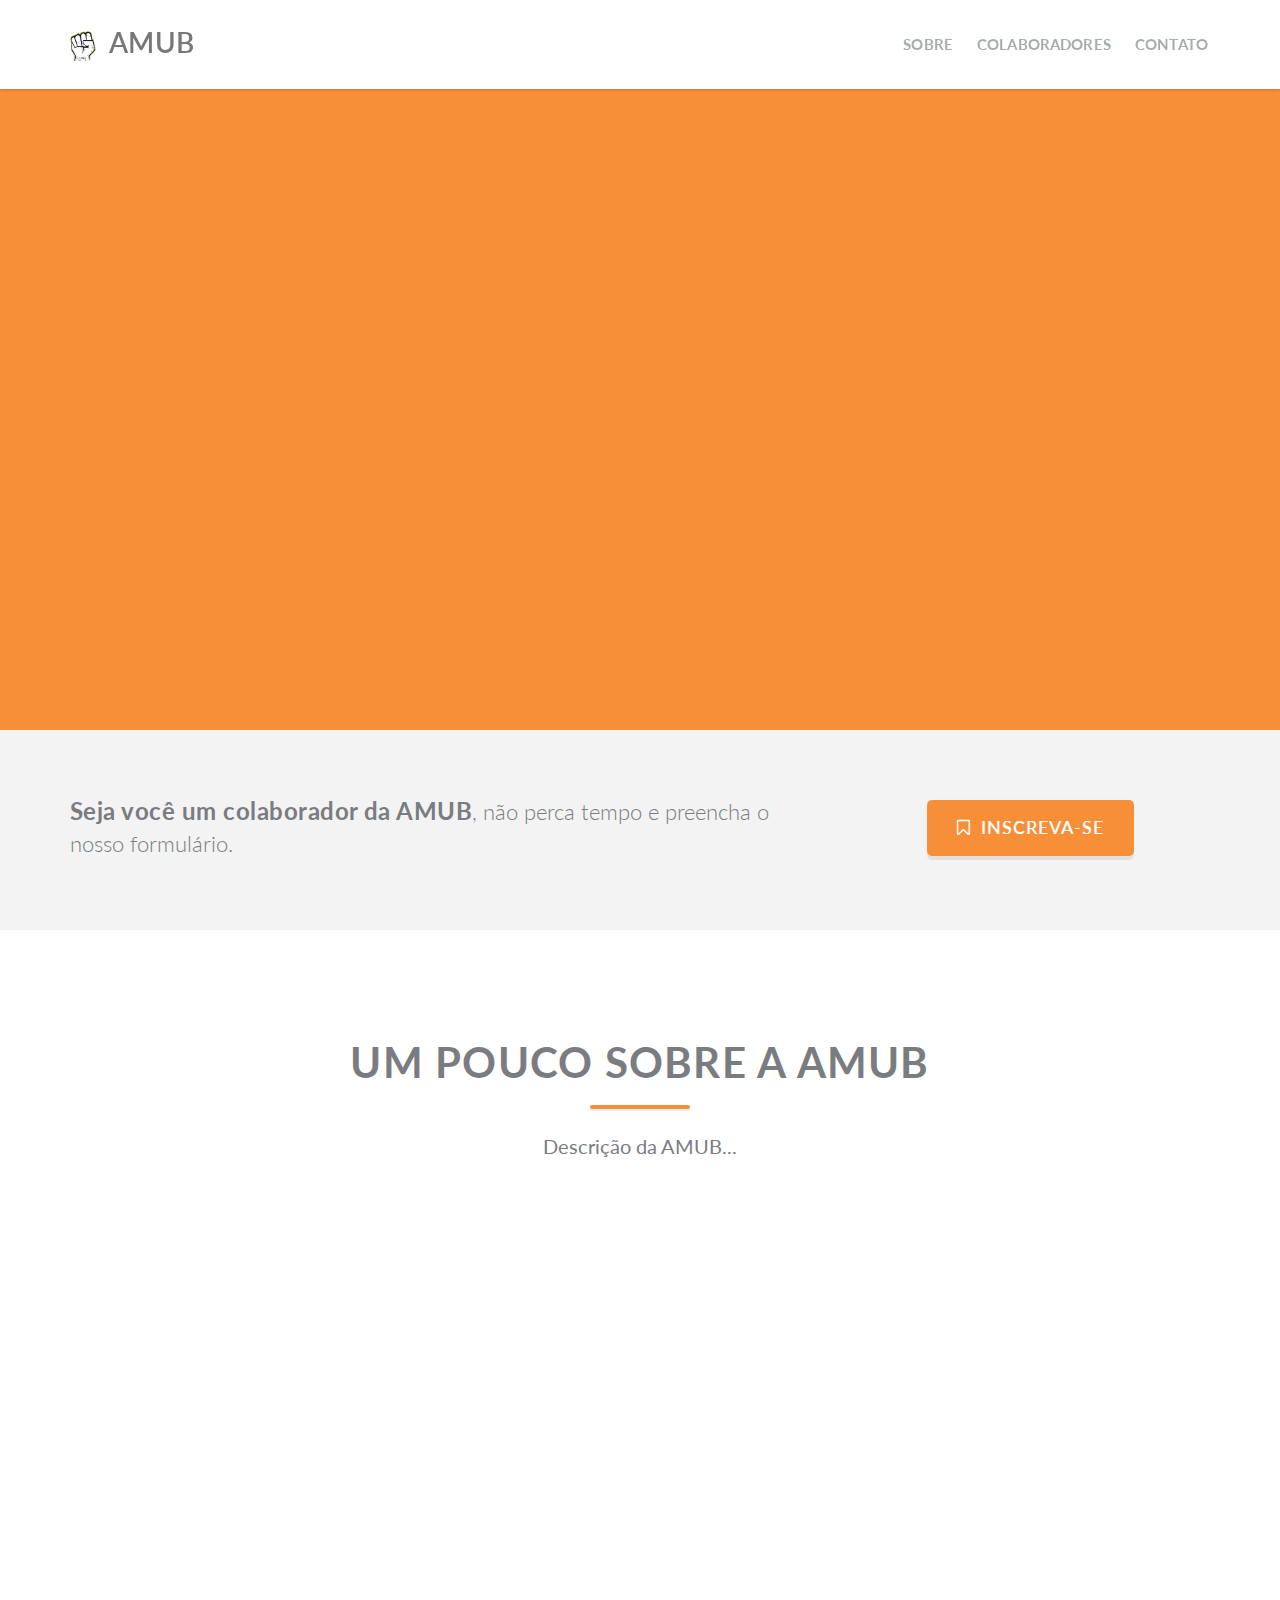
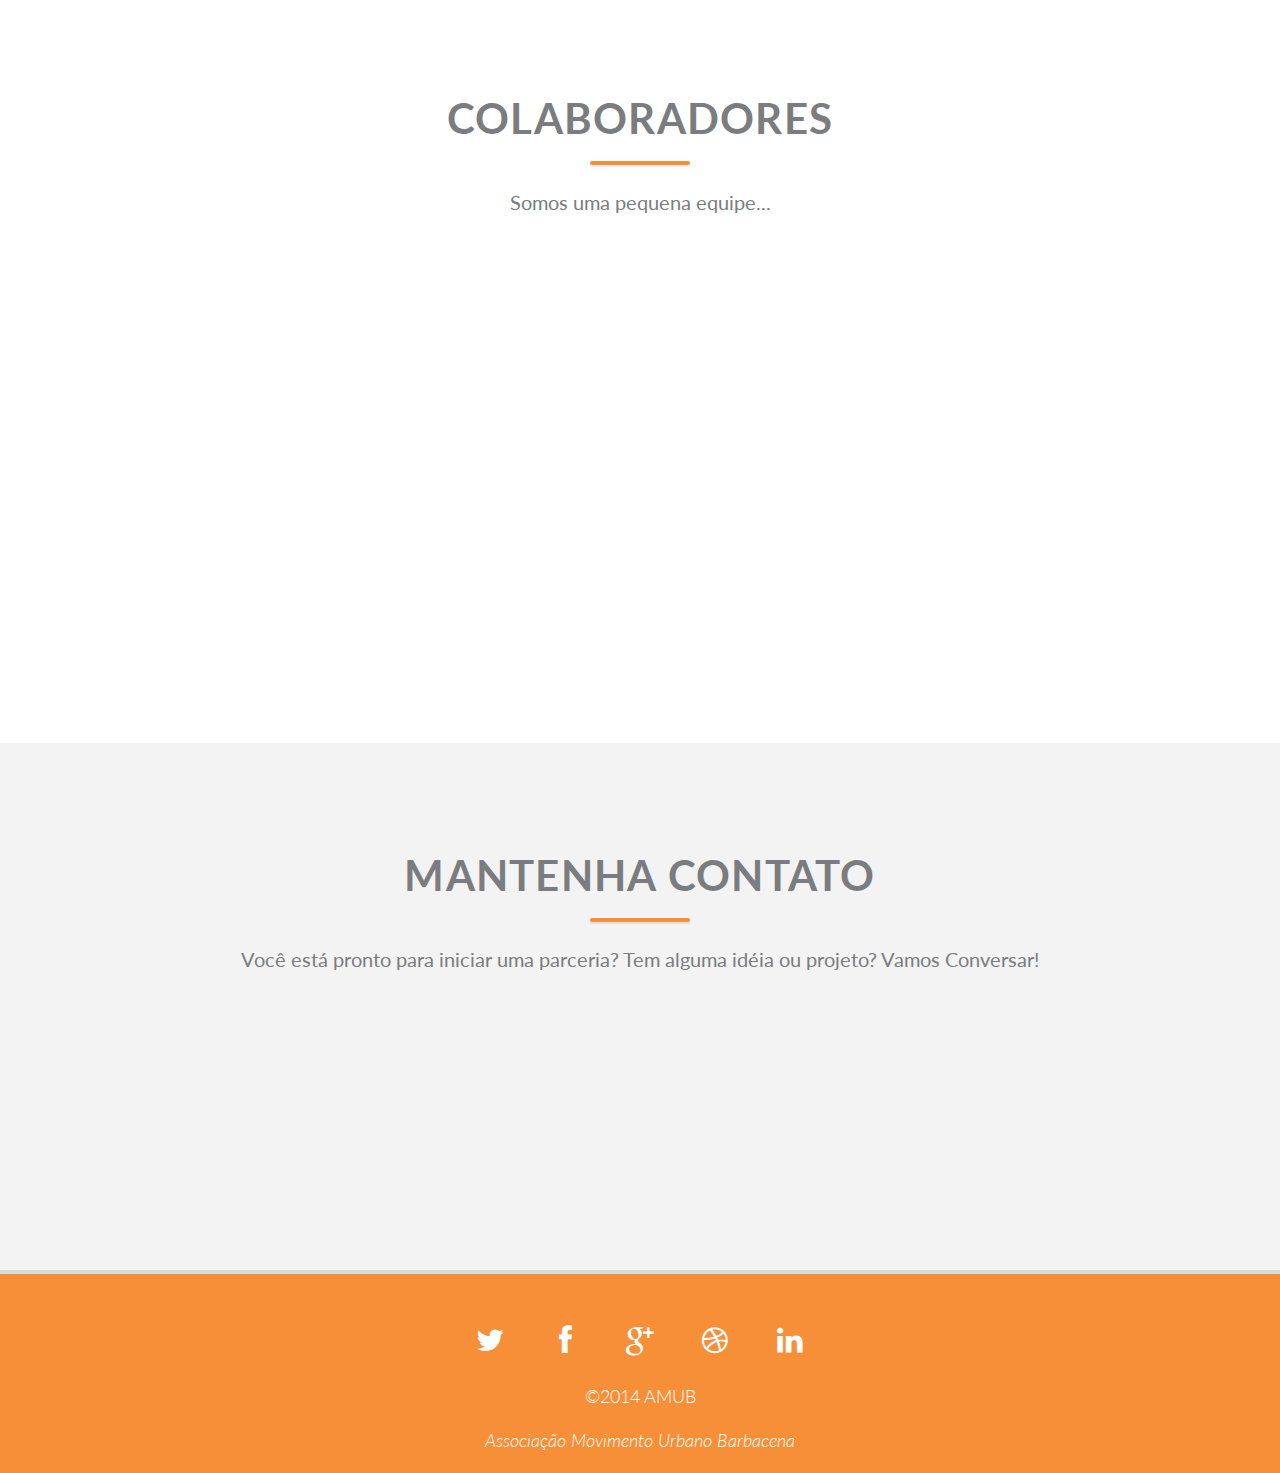
==== commit 54198ac9: "adicionado: localização." ====
--- a/index.html
+++ b/index.html
@@ -148,7 +148,7 @@
 						<p><strong>Seja você um colaborador da AMUB</strong>, não perca tempo e preencha o nosso formulário.</p>
 					</div>
 					<div class="col-md-4 cta-button">
-						<p class="text-center"><a class="btn btn-qubico" href="https://wrapbootstrap.com/theme/qubico-one-page-creative-portfolio-WB0KC2813" target="_blank"><i class="fa fa-shopping-cart"></i>Inscreva-se</a></p>
+						<p class="text-center"><a class="btn btn-qubico" href="https://docs.google.com/forms/d/1ihETI14zw_qSth6ykCFCcveIv1UAPqIeaYv0ft81Wdk/viewform?usp=drive_web&edit_requested=true" target="_blank"><i class="fa fa-bookmark-o"></i>Inscreva-se</a></p>
 					</div>
 				</div><!--End row-->
 				
@@ -328,7 +328,7 @@
 				
 					<div class="col-sm-4 text-center contact-item scrollimation fade-right">
 					
-						<a class="icon" href="http://goo.gl/maps/0m7WQ" target="_blank"><i class="fa fa-map-marker fa-fw"></i></a>
+						<a class="icon" href="http://goo.gl/maps/ohfgb" target="_blank"><i class="fa fa-map-marker fa-fw"></i></a>
 						<h2>Localização</h2>
 						<p>Barbacena, rua bahia...</p>
 						
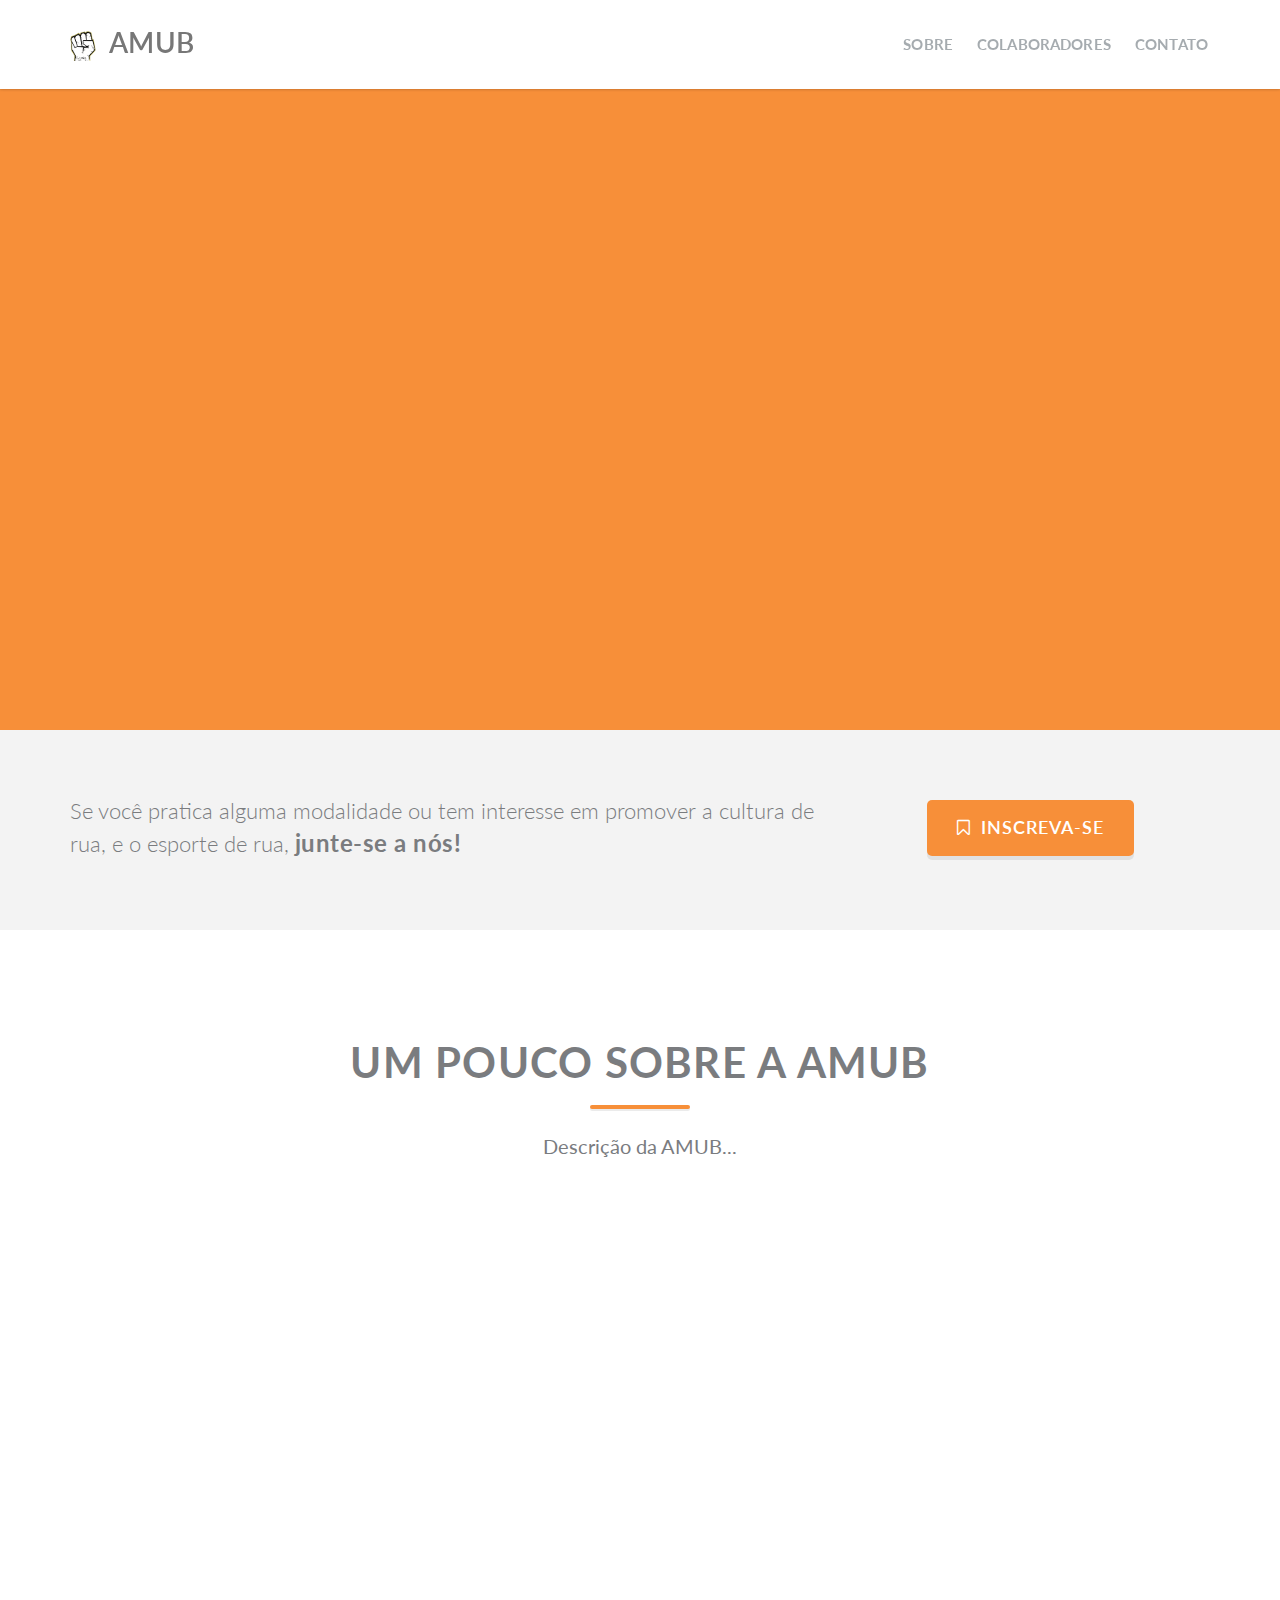
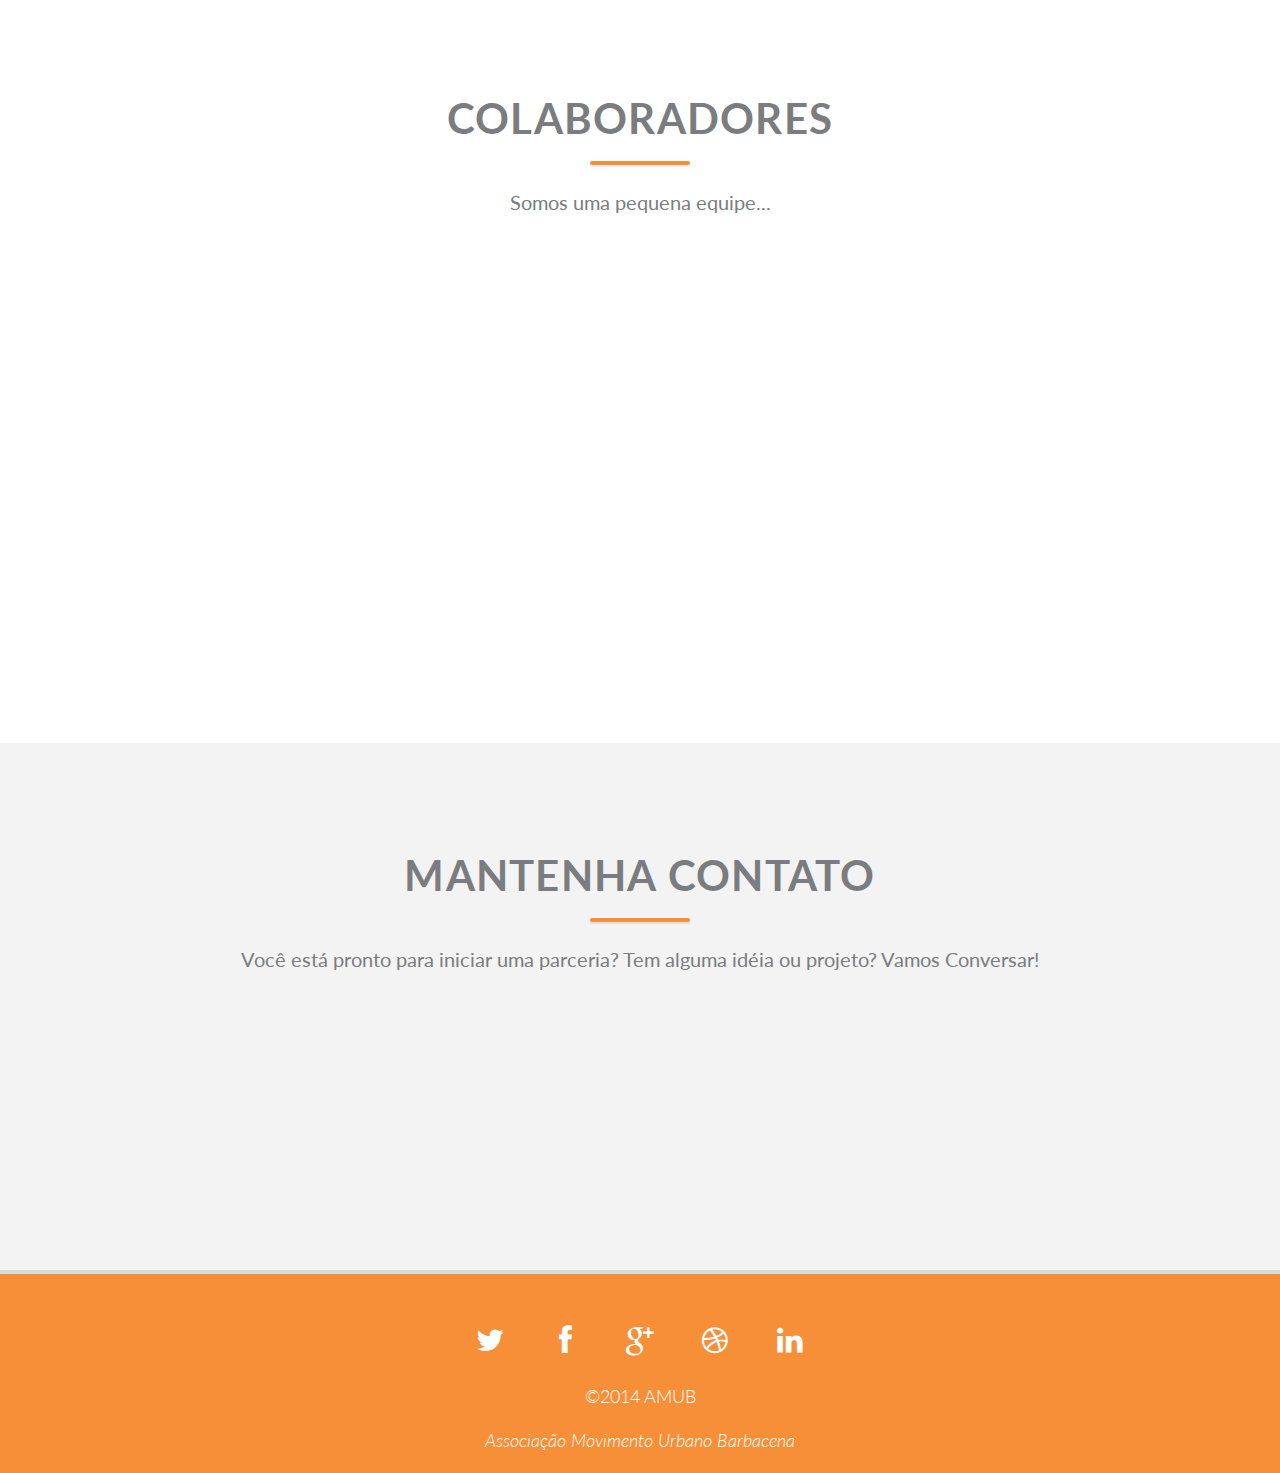
==== commit bd2e83b6: "adicionado: novo slider" ====
--- a/index.html
+++ b/index.html
@@ -83,13 +83,13 @@
 							<a href="index.html#home" class="scrollto">Inicio</a>
 						</li>
 						<li>
-							<a href="index.html#about" class="scrollto">Sobre</a>
+							<a href="index.html#sobre" class="scrollto">Sobre</a>
 						</li>
 						<li>
-							<a href="index.html#team" class="scrollto">Colaboradores</a>
+							<a href="index.html#colaboradores" class="scrollto">Colaboradores</a>
 						</li>
 						<li>
-							<a href="index.html#contact" class="scrollto">Contato</a>
+							<a href="index.html#contato" class="scrollto">Contato</a>
 						</li>
 					</ul>
 				</div><!--End navbar-collapse -->
@@ -128,6 +128,23 @@
 								<img class="img-responsive" src="assets/slider/iphone-flat.png" alt="" />
 							</div>
 						</li>
+
+						<li style="display: list-item; opacity: 1; z-index: 1;" class="animate-out">
+							<div class="message-slide2" style="">
+								<h2 class="title in-from-right fast delay1" style="font-size: 52px;">Cultura &amp; Esporte de Rua!</h2>
+
+								<p class="in-from-bottom fast delay3" style="font-size: 28px;">Somos incentivadores &amp; apoiadores do esporte e cultura de rua.</p>
+							</div>
+							<div class="slide2-img1 in-from-top fast">
+								<img class="img-responsive" src="assets/slider/hiphop.png" alt="">
+							</div>
+							<div class="slide2-img2 in-from-top fast delay1">
+								<img class="img-responsive" src="assets/slider/mc.png" alt="">
+							</div>
+							<div class="slide2-img3 in-from-top fast delay2">
+								<img class="img-responsive" src="assets/slider/basketball.png" alt="" />
+							</div>
+						</li>
 					</ul>
 
 				</div>
@@ -145,7 +162,7 @@
 			
 				<div class="row">
 					<div class="col-md-8 cta-message">
-						<p><strong>Seja você um colaborador da AMUB</strong>, não perca tempo e preencha o nosso formulário.</p>
+						<p>Se você pratica alguma modalidade ou tem interesse em promover a cultura de rua, e o esporte de rua, <strong>junte-se a nós!</strong></p>
 					</div>
 					<div class="col-md-4 cta-button">
 						<p class="text-center"><a class="btn btn-qubico" href="https://docs.google.com/forms/d/1ihETI14zw_qSth6ykCFCcveIv1UAPqIeaYv0ft81Wdk/viewform?usp=drive_web&edit_requested=true" target="_blank"><i class="fa fa-bookmark-o"></i>Inscreva-se</a></p>
@@ -159,7 +176,7 @@
 		<!-- ==============================================
 		FEATURES
 		=============================================== -->
-		<section id="about" class="white-bg padding-top-bottom">
+		<section id="sobre" class="white-bg padding-top-bottom">
 		
 			<div class="container features">
 				
@@ -277,7 +294,7 @@
 		<!-- ==============================================
 		TEAM
 		=============================================== -->
-		<section id="team" class="white-bg padding-top-bottom">
+		<section id="colaboradores" class="white-bg padding-top-bottom">
 		
 			<div class="container">
 				
@@ -317,7 +334,7 @@
 		<!-- ==============================================
 		CONTACT
 		=============================================== -->
-		<section id="contact" class="gray-bg padding-top-bottom">
+		<section id="contato" class="gray-bg padding-top-bottom">
 			
 			<div class="container">
 			
--- a/css/sequencejs-qubico.css
+++ b/css/sequencejs-qubico.css
@@ -189,6 +189,27 @@
     width:30%;
 }
 
+#sequence .slide2-img1 {
+  left:2%;
+  bottom:100px;
+  width:45%;
+  z-index: 1;
+}
+
+#sequence .slide2-img2 {
+    width:17%;
+  left:25%;
+  bottom:100px;
+  z-index: 3;
+}
+
+#sequence .slide2-img3 {
+    width:8%;
+  left: 0;
+  bottom:100px;
+  z-index: 2;
+}
+
 #sequence .ipad-screen {
     position:absolute;
     width:84.5%;
@@ -203,6 +224,15 @@
   top: 200px;
     width:40%;
 }
+
+
+#sequence .slide3-img1 {
+  right:2%;
+  bottom:100px;
+  width:45%;
+  z-index: 1;
+}
+
 #sequence .slide3-img2 {
     width:17%;
   right:37%;
@@ -225,12 +255,6 @@
     overflow:hidden;
 }
 
-#sequence .slide3-img1 {
-  right:2%;
-  bottom:100px;
-  width:45%;
-  z-index: 1;
-}
 #sequence .message-slide3 {
   left: 2%;
   top: 200px;
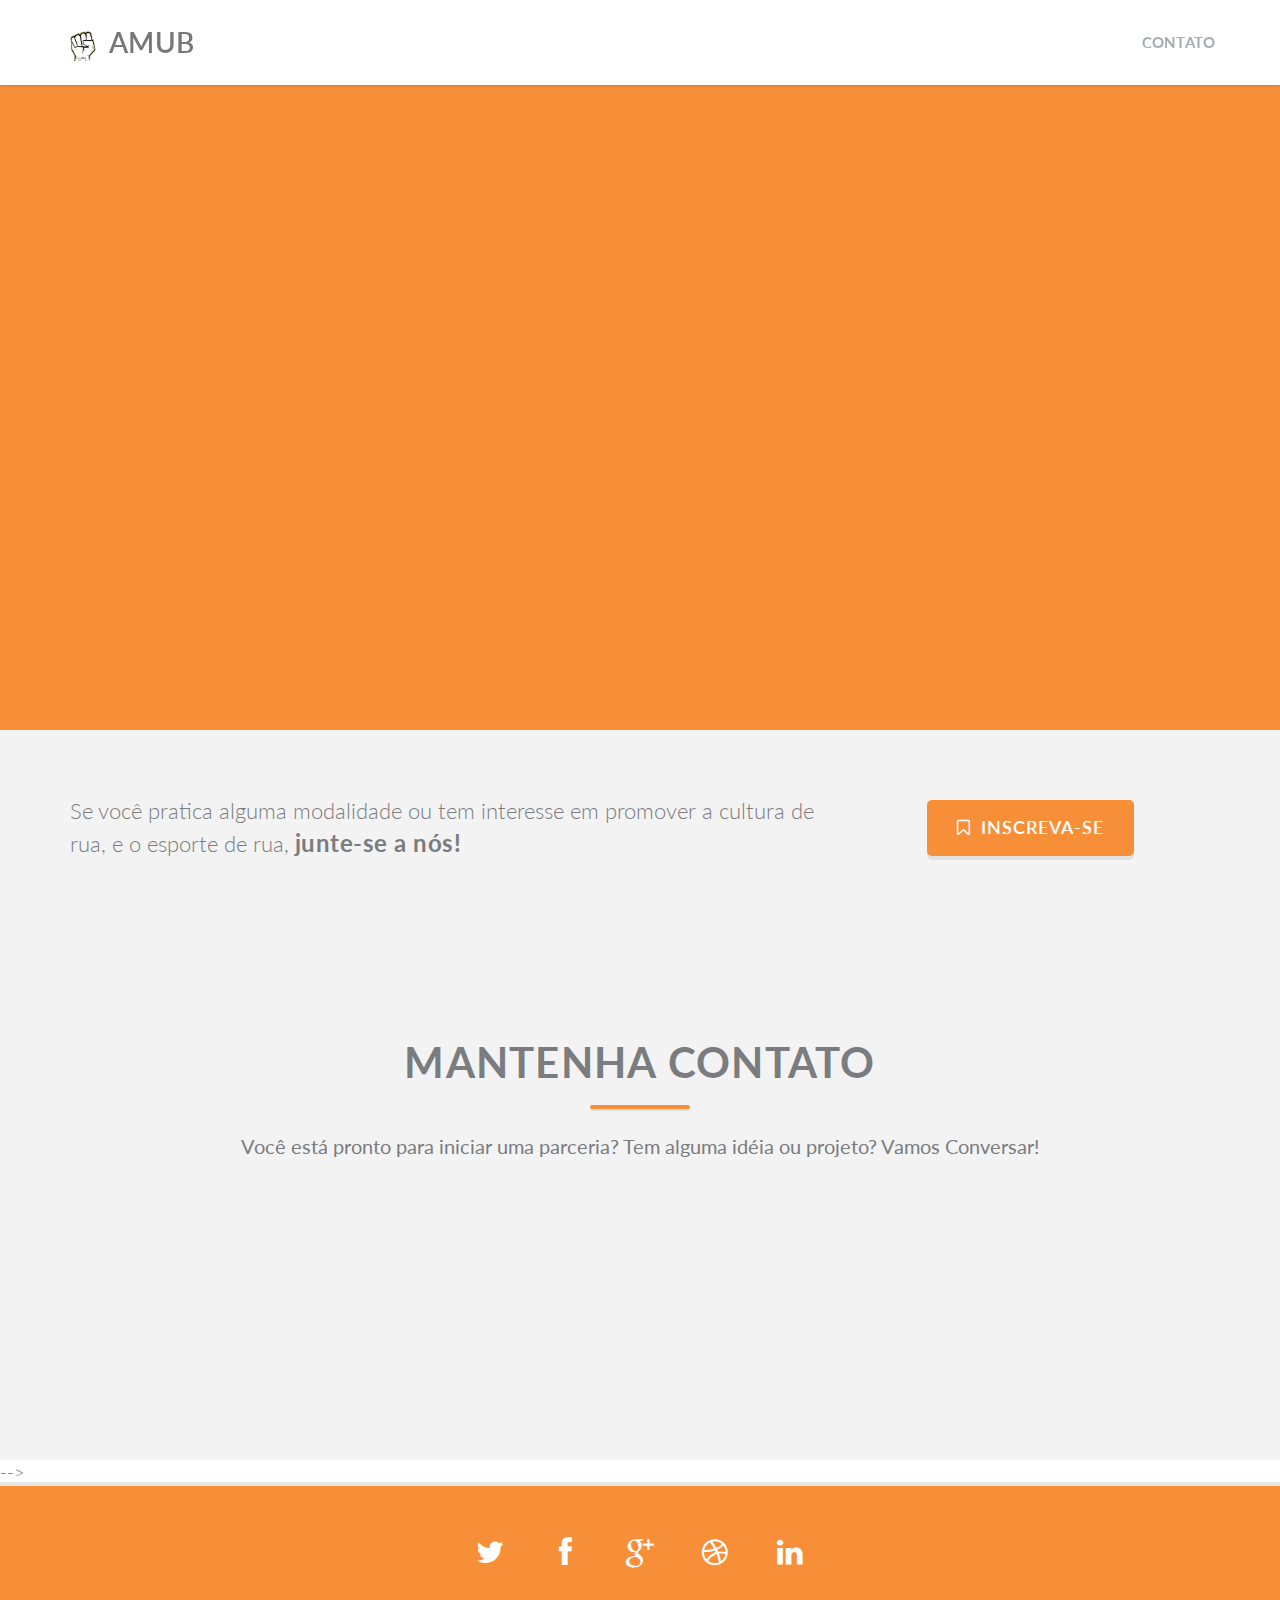
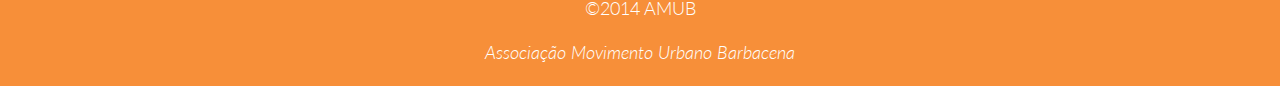
==== commit 5e967add: "removido: temporariamente: secoes." ====
--- a/index.html
+++ b/index.html
@@ -82,13 +82,13 @@
 						<li class="sr-only">
 							<a href="index.html#home" class="scrollto">Inicio</a>
 						</li>
-						<li>
+						<!--<li>
 							<a href="index.html#sobre" class="scrollto">Sobre</a>
 						</li>
 						<li>
 							<a href="index.html#colaboradores" class="scrollto">Colaboradores</a>
 						</li>
-						<li>
+						<li>-->
 							<a href="index.html#contato" class="scrollto">Contato</a>
 						</li>
 					</ul>
@@ -119,19 +119,19 @@
 								<p class="in-from-left fast delay3">Associação Movimento Urbano Barbacena</p>
 							</div>
 							<div class="slide3-img1 in-from-top fast">
-								<img class="img-responsive" src="assets/slider/imac.png" alt="" />
+								<img class="img-responsive" src="assets/slider/bmx.png" alt="" />
 							</div>
 							<div class="slide3-img2 in-from-top fast delay1">
-								<img class="img-responsive" src="assets/slider/ipad-flat.png" alt="" />
+								<img class="img-responsive" src="assets/slider/skate.png" alt="" />
 							</div>
 							<div class="slide3-img3 in-from-top fast delay2">
-								<img class="img-responsive" src="assets/slider/iphone-flat.png" alt="" />
+								<img class="img-responsive" src="assets/slider/slackline.png" alt="" />
 							</div>
 						</li>
 
 						<li style="display: list-item; opacity: 1; z-index: 1;" class="animate-out">
 							<div class="message-slide2" style="">
-								<h2 class="title in-from-right fast delay1" style="font-size: 52px;">Cultura &amp; Esporte de Rua!</h2>
+								<h2 class="title in-from-right fast delay1" style="font-size: 52px;">Cultura &amp; Esporte de Rua</h2>
 
 								<p class="in-from-bottom fast delay3" style="font-size: 28px;">Somos incentivadores &amp; apoiadores do esporte e cultura de rua.</p>
 							</div>
@@ -175,7 +175,7 @@
 		
 		<!-- ==============================================
 		FEATURES
-		=============================================== -->
+		=============================================== 
 		<section id="sobre" class="white-bg padding-top-bottom">
 		
 			<div class="container features">
@@ -293,7 +293,7 @@
 		
 		<!-- ==============================================
 		TEAM
-		=============================================== -->
+		===============================================
 		<section id="colaboradores" class="white-bg padding-top-bottom">
 		
 			<div class="container">
@@ -333,7 +333,7 @@
 
 		<!-- ==============================================
 		CONTACT
-		=============================================== -->
+		===============================================-->
 		<section id="contato" class="gray-bg padding-top-bottom">
 			
 			<div class="container">
@@ -371,7 +371,7 @@
 			
 			</div>
 			
-		</section>
+		</section>-->	
 		
 		<!-- ==============================================
 		FOOTER
@@ -417,4 +417,4 @@
 
 	</body>
 	
-</html>+</html>
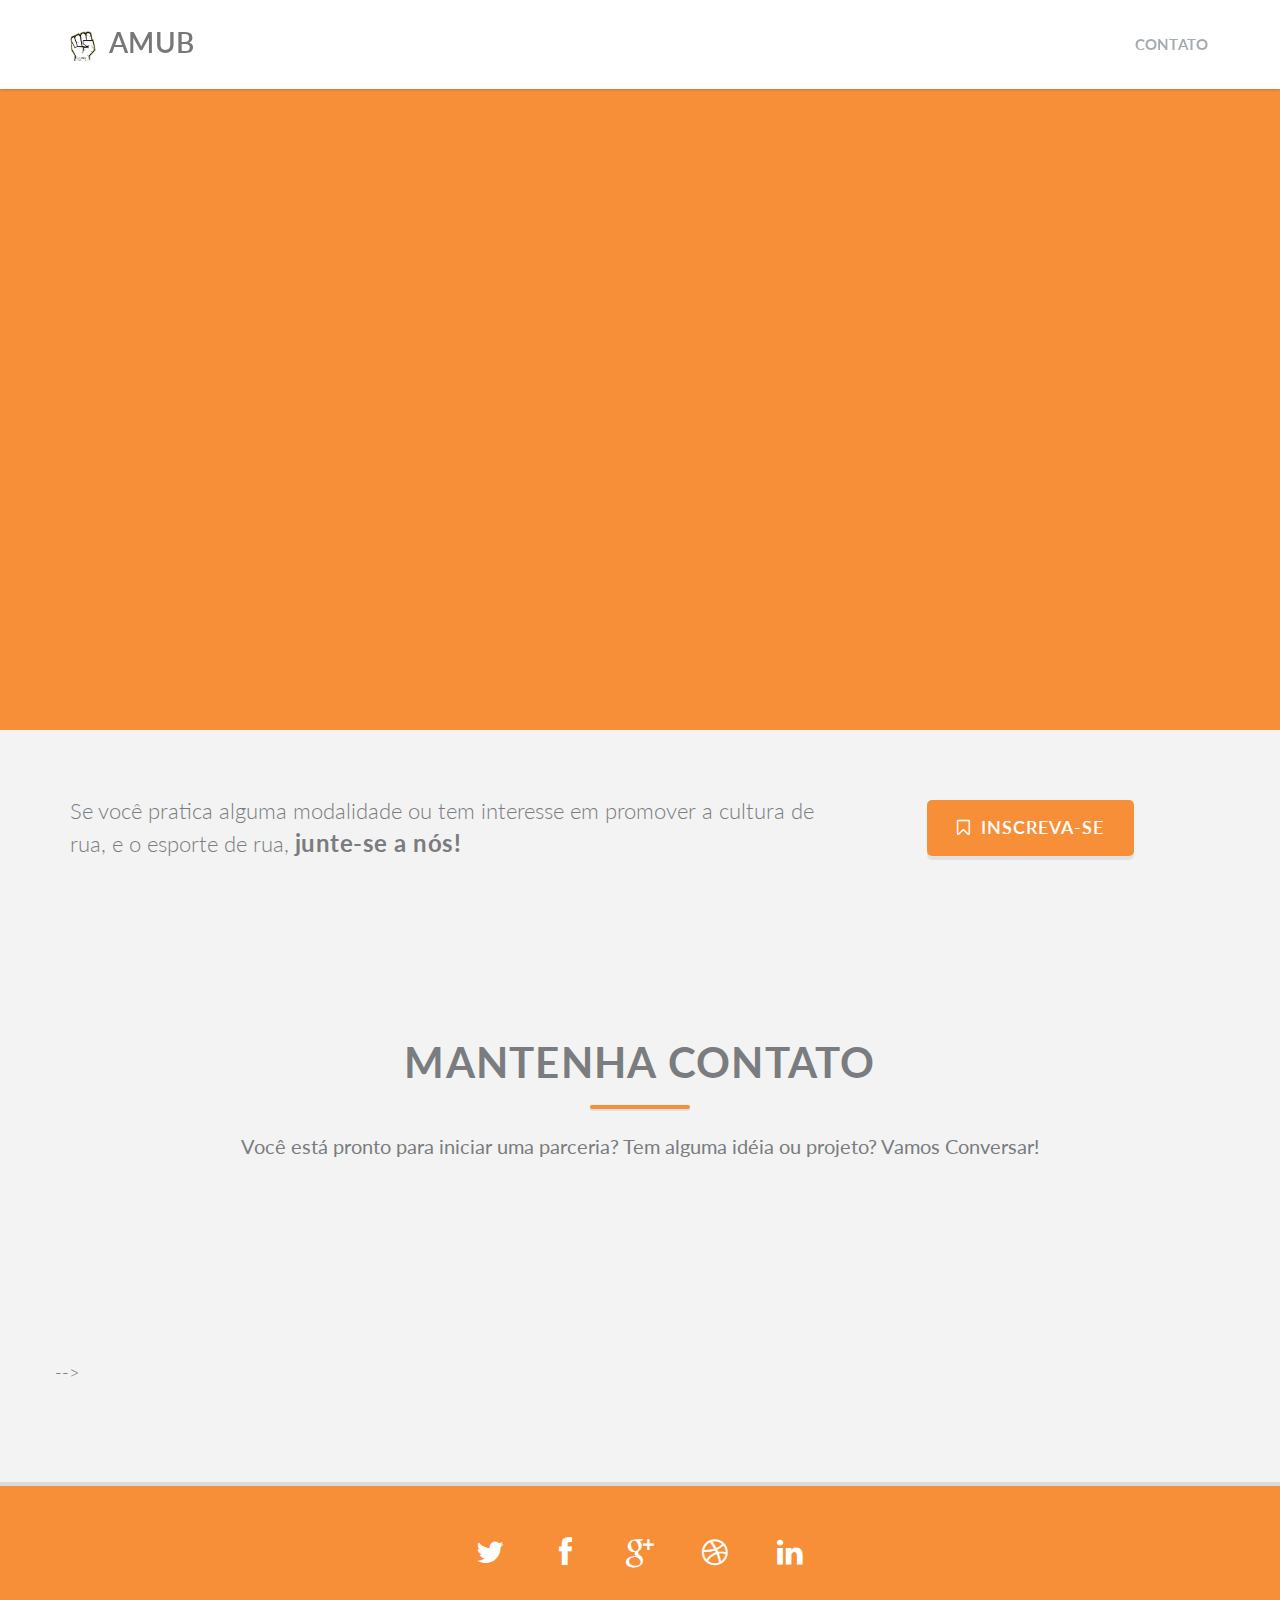
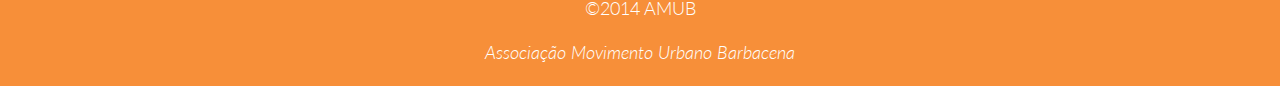
==== commit 27612b7e: "corrigido: seções." ====
--- a/index.html
+++ b/index.html
@@ -83,12 +83,12 @@
 							<a href="index.html#home" class="scrollto">Inicio</a>
 						</li>
 						<!--<li>
-							<a href="index.html#sobre" class="scrollto">Sobre</a>
+							<a href="index.html#home" class="scrollto">Inicio</a>
 						</li>
 						<li>
 							<a href="index.html#colaboradores" class="scrollto">Colaboradores</a>
-						</li>
-						<li>-->
+						</li>-->
+						<li>
 							<a href="index.html#contato" class="scrollto">Contato</a>
 						</li>
 					</ul>
@@ -175,7 +175,7 @@
 		
 		<!-- ==============================================
 		FEATURES
-		=============================================== 
+		===============================================
 		<section id="sobre" class="white-bg padding-top-bottom">
 		
 			<div class="container features">
@@ -289,11 +289,11 @@
 			
 			</div>
 			
-		</section>
+		</section> -->
 		
 		<!-- ==============================================
 		TEAM
-		===============================================
+		=============================================== 
 		<section id="colaboradores" class="white-bg padding-top-bottom">
 		
 			<div class="container">
@@ -328,12 +328,12 @@
 				
 			</div>
 			
-		</section>
+		</section>-->
 
 
 		<!-- ==============================================
 		CONTACT
-		===============================================-->
+		=============================================== -->
 		<section id="contato" class="gray-bg padding-top-bottom">
 			
 			<div class="container">
@@ -353,9 +353,9 @@
 				
 					<div class="col-sm-4 text-center contact-item scrollimation fade-up">
 					
-						<a class="icon" href="mailto:mail@example.com"><i class="fa fa-envelope fa-fw"></i></a>
+						<a class="icon" href="mailto:amubco@gmail.com"><i class="fa fa-envelope fa-fw"></i></a>
 						<h2>Envie um email</h2>
-						<p>mail@example.com</p>
+						<p>amubco@gmail.com</p>
 						
 					</div>
 					
@@ -363,15 +363,15 @@
 					
 						<a class="icon" href="index.html#link"><i class="fa fa-phone fa-fw"></i></a>
 						<h2>Telefone</h2>
-						<p>+55 3332-4453</p>
-					
-					</div>
+						<p>Não Definido</p>
+					
+					</div>-->
 					
 				</div>
 			
 			</div>
 			
-		</section>-->	
+		</section>
 		
 		<!-- ==============================================
 		FOOTER
@@ -417,4 +417,4 @@
 
 	</body>
 	
-</html>
+</html>